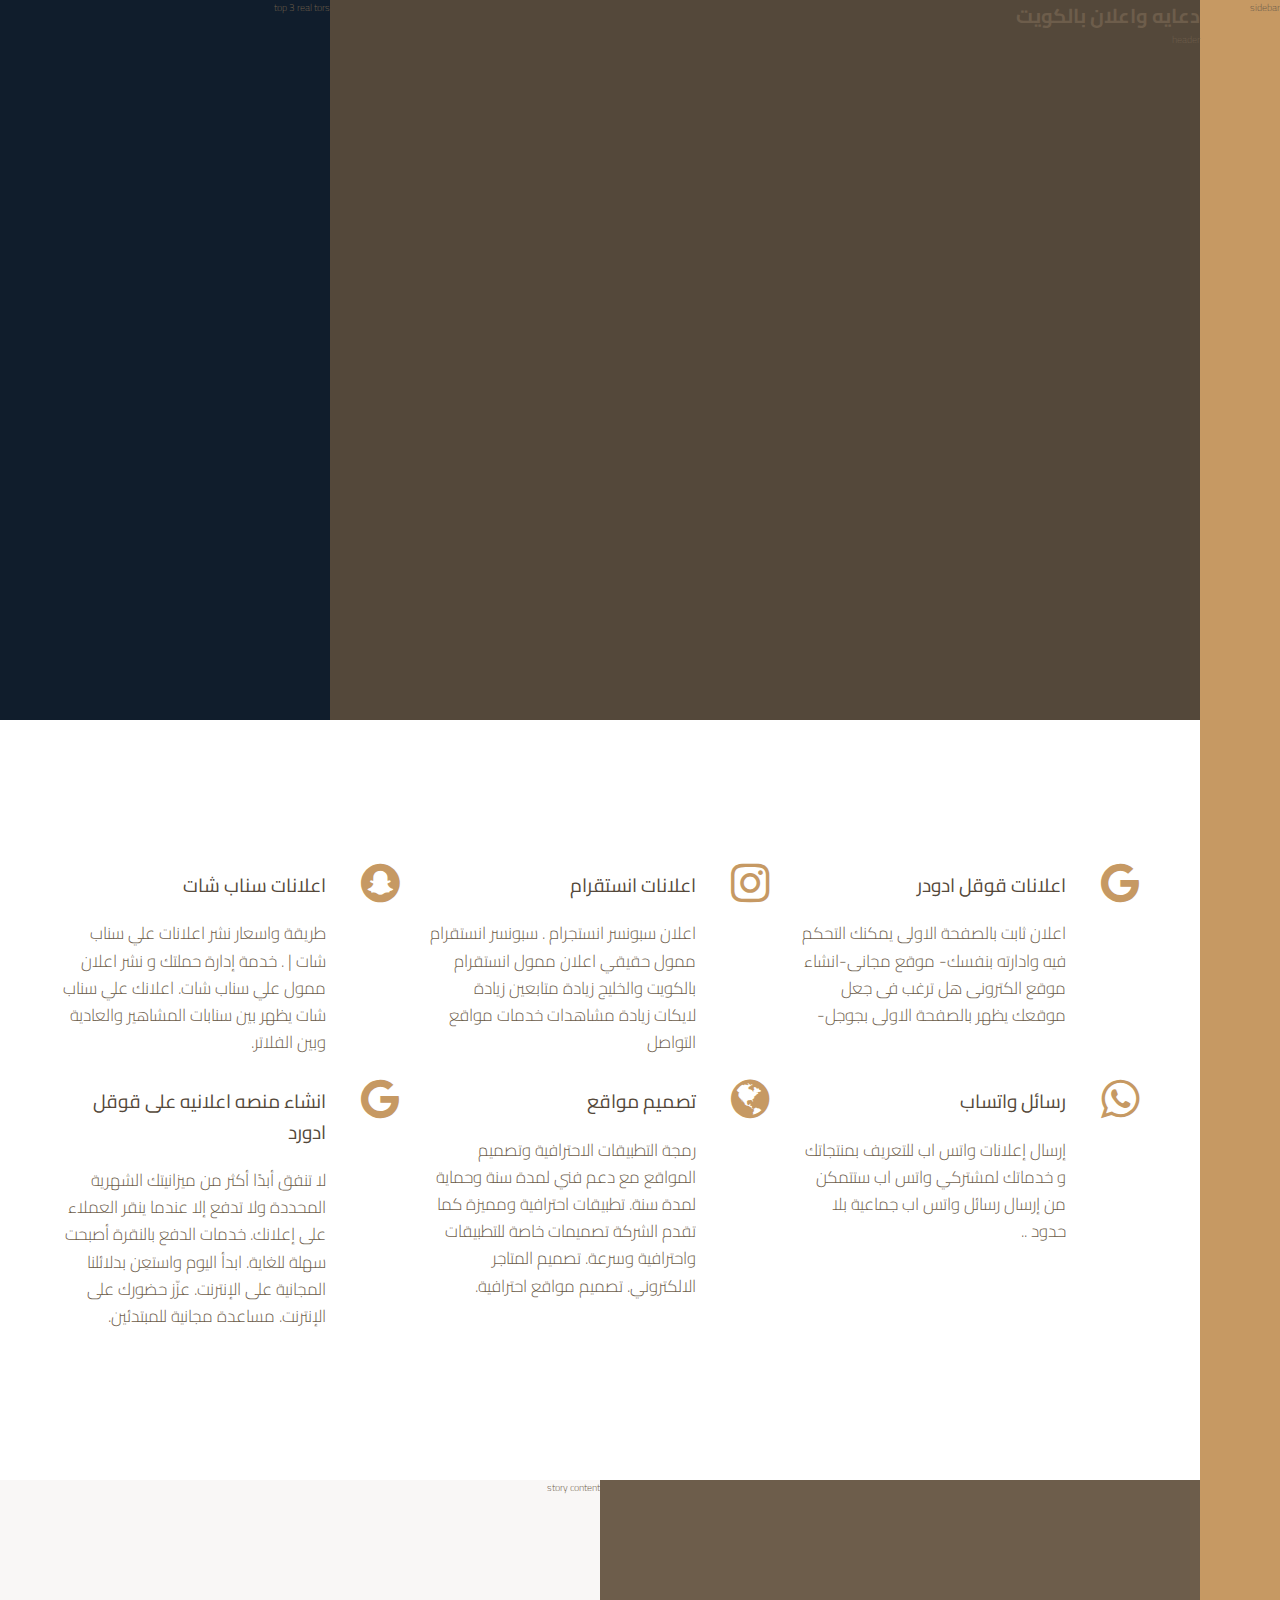
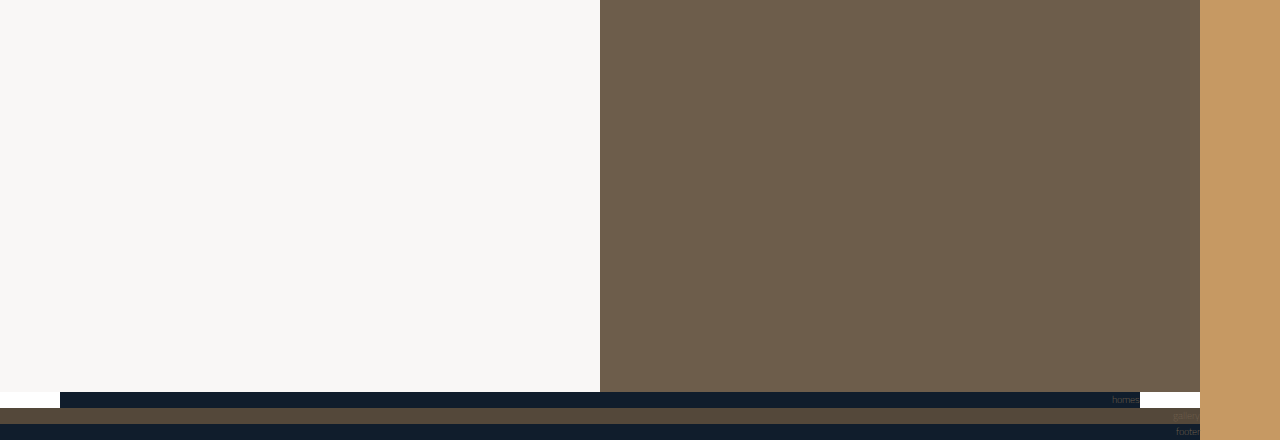
==== index.html @ da02e121 "design feature section" ====
<!DOCTYPE html>
<html lang="ar">
<head>
    <meta charset="UTF-8">
    <meta name="viewport" content="width=device-width, initial-scale=1.0">
    <title>nexter</title>
    <link href="https://fonts.googleapis.com/css2?family=Cairo:wght@300;400;600&display=swap" rel="stylesheet">
    <link rel="stylesheet" href="https://stackpath.bootstrapcdn.com/font-awesome/4.7.0/css/font-awesome.min.css">
    <link rel="stylesheet" href="css/style.css">
</head>
<body>
    <div class="container">
    
        <div class="sidebar">
            sidebar
        </div>
        <header class="header">
            <h1>دعايه واعلان بالكويت</h1>
            header
        </header>
        <div class="realtors">
            top 3 real tors
        </div>
        <section class="features">
            <div class="feature">
                <i class="fa fa-google feature__icon"></i>
                <h4 class="heading-4 heading-4__dark">اعلانات قوقل ادودر</h4>
                <p class="feature__text">اعلان ثابت بالصفحة الاولى يمكنك التحكم فيه وادارته بنفسك- موقع مجانى-انشاء موقع الكترونى هل ترغب فى جعل موقعك يظهر بالصفحة الاولى بجوجل-</p>
            </div>
            <div class="feature">
                <i class="fa fa-instagram feature__icon"></i>
                <h4 class="heading-4 heading-4__dark">اعلانات  انستقرام</h4>
                <p class="feature__text">اعلان سبونسر انستجرام . سبونسر انستقرام ممول حقيقي اعلان ممول انستقرام بالكويت والخليج زيادة متابعين زيادة لايكات زيادة مشاهدات خدمات مواقع التواصل</p>
            </div>
            <div class="feature">
                <i class="fa fa-snapchat feature__icon"></i>
                <h4 class="heading-4 heading-4__dark">اعلانات سناب شات</h4>
                <p class="feature__text">طريقة واسعار نشر اعلانات علي سناب شات |  .
                    خدمة إدارة حملتك و نشر اعلان ممول علي سناب شات. اعلانك علي سناب شات يظهر بين سنابات المشاهير والعادية وبين الفلاتر.</p>
            </div>
            <div class="feature">
                <i class="fa fa-whatsapp feature__icon"></i>
                <h4 class="heading-4 heading-4__dark">رسائل واتساب </h4>
                <p class="feature__text">إرسال إعلانات واتس اب للتعريف بمنتجاتك و خدماتك لمشتركي واتس اب  ستتمكن من إرسال رسائل واتس اب جماعية بلا حدود ..</p>
            </div>
            <div class="feature">
                <i class="fa fa-globe feature__icon"></i>
                <h4 class="heading-4 heading-4__dark">تصميم مواقع </h4>
                <p class="feature__text">رمجة التطبيقات الاحترافية وتصميم المواقع مع دعم فني لمدة سنة وحماية لمدة سنة. تطبيقات احترافية ومميزة كما تقدم الشركة تصميمات خاصة للتطبيقات واحترافية وسرعة. تصميم المتاجر الالكتروني. تصميم مواقع احترافية.</p>
            </div>
            <div class="feature">                
                <i class="fa fa-google feature__icon"></i>
                <h4 class="heading-4 heading-4__dark"> انشاء منصه اعلانيه على قوقل ادورد</h4>
                <p class="feature__text">لا تنفق أبدًا أكثر من ميزانيتك الشهرية المحددة ولا تدفع إلا عندما ينقر العملاء على إعلانك. خدمات الدفع بالنقرة أصبحت سهلة للغاية. ابدأ اليوم واستعِن بدلائلنا المجانية على الإنترنت. عزّز حضورك على الإنترنت. مساعدة مجانية للمبتدئين.
                </p>
            </div>       
        </section>
        <div class="story__pictures">
            pictures
        </div>
        <div class="story__content">
            story content
        </div>
        <section class="homes">
            homes
        </section>
        <section class="gallery">
            gallery
        </section>
        <footer class="footer">
            footer
        </footer>
    </div>
    
</body>
</html>
---- css/style.css ----
*,
*::after,
*::before {
  padding: 0;
  margin: 0;
  box-sizing: inherit;
}

html {
  box-sizing: border-box;
  font-size: 62.5%;
  direction: rtl;
}

body {
  color: #6d5d4b;
  font-family: 'Cairo', sans-serif;
  font-weight: 300;
  line-height: 1.6;
}

.container {
  display: grid;
  grid-template-rows: 80vh min-content 40vw repeat(3, auto);
  grid-template-columns: [sidebar-start] 8rem [sidebar-end full-start] minmax(6rem, 1fr) [center-start] repeat(8, [col-start] minmax(min-content, 14rem) [col-end]) [center-end] minmax(6rem, 1fr) [full-end];
}

.features {
  grid-column: center-start/center-end;
  margin: 15rem 0;
  display: grid;
  grid-template-columns: repeat(auto-fit, minmax(28rem, 1fr));
  grid-gap: 3rem;
  align-items: start;
}

.feature {
  display: grid;
  grid-template-columns: min-content 1fr;
  grid-row-gap: 2rem;
  grid-column-gap: 3.5rem;
}

.feature__icon {
  color: #c69963;
  font-size: 4.5rem;
  grid-row: 1/ span 2;
  transform: translateY(-1rem);
}

.feature__text {
  font-size: 1.7rem;
}

.footer {
  background-color: #101d2c;
  grid-column: full-start/full-end;
}

.gallery {
  background-color: #54483a;
  grid-column: full-start/full-end;
}

.header {
  background-color: #54483a;
  grid-column: full-start/ col-end 6;
}

.homes {
  background-color: #101d2c;
  grid-column: center-start/center-end;
}

.realtors {
  background-color: #101d2c;
  grid-column: col-start 7 / full-end;
}

.sidebar {
  background-color: #c69963;
  grid-column: sidebar-start/ sidebar-end;
  grid-row: 1/-1;
}

.story__pictures {
  background-color: #6d5d4b;
  grid-column: full-start/ col-end 4;
}

.story__content {
  background-color: #f9f7f6;
  grid-column: col-start 5 / full-end;
}

.heading-1, .heading-2, .heading-3, .heading-4 {
  font-weight: 400;
}

.heading-4 {
  font-size: 1.9rem;
}

.heading-4__light {
  color: #f9f7f6;
}

.heading-4__dark {
  color: #54483a;
}
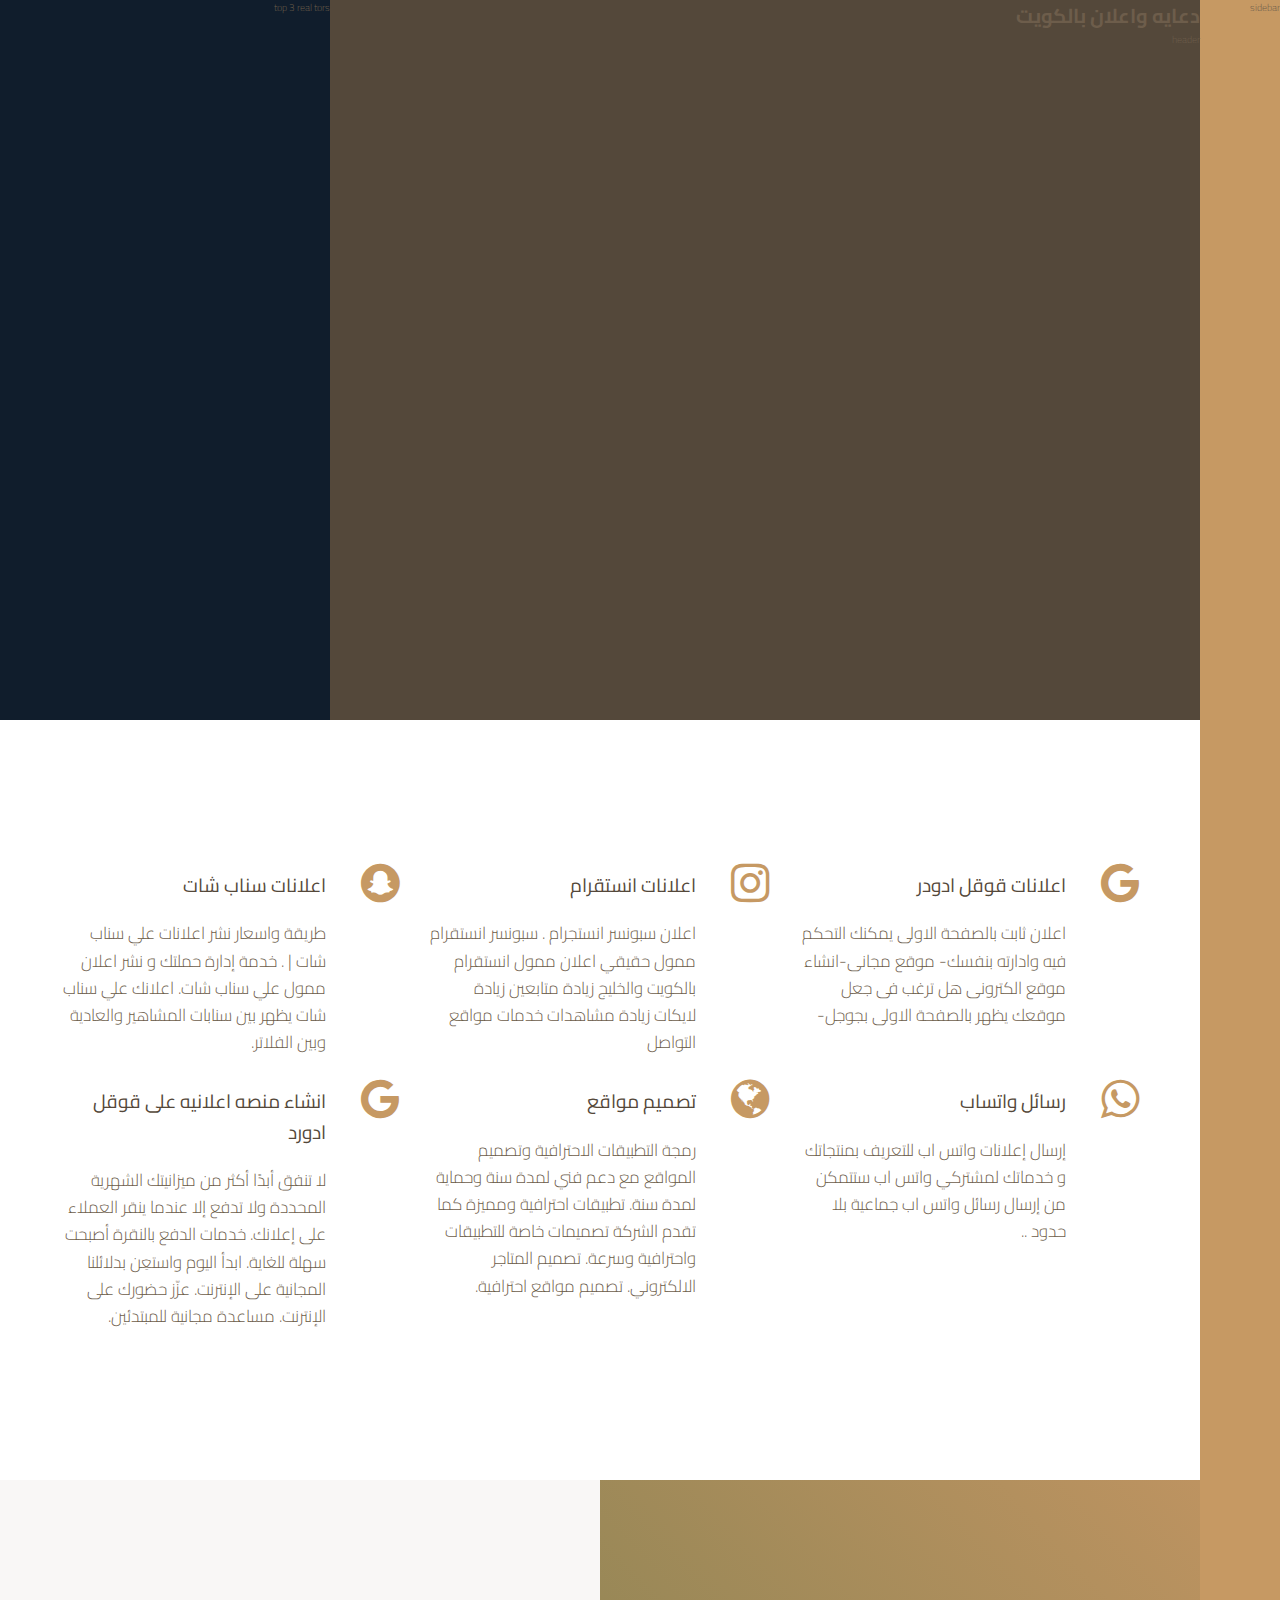
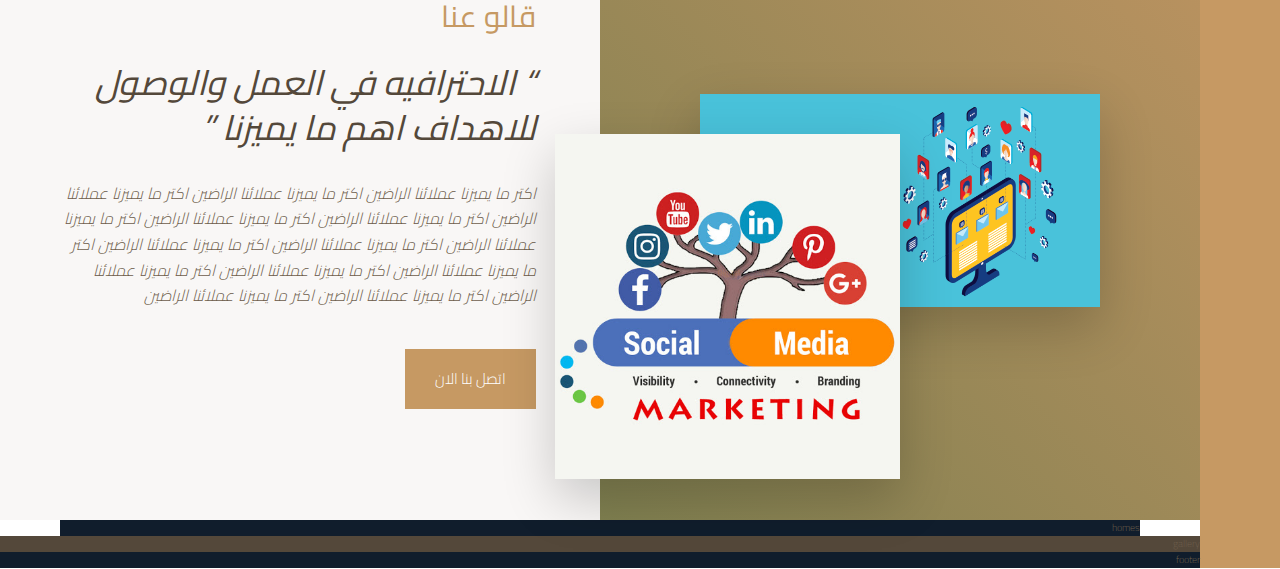
==== commit 93d0eab5: "story section design" ====
--- a/index.html
+++ b/index.html
@@ -56,10 +56,20 @@
             </div>       
         </section>
         <div class="story__pictures">
-            pictures
+            <img src="img/story_1.png" alt="story__img-1" class="story__img-1">
+            <img src="img/story_2.jpg" alt="story__img-2" class="story__img-2">
         </div>
         <div class="story__content">
-            story content
+            <h3 class="heading-3 mb-sm ">قالو عنا</h3>
+            <h2 class="heading-2 heading-2__dark mb-md"> 
+                &ldquo;
+                الاحترافيه في العمل والوصول للاهداف اهم ما يميزنا
+                &rdquo;
+            </h2>
+            <p class="story__text mb-lg">
+                اكتر ما يميزنا عملائنا الراضين  اكتر ما يميزنا عملائنا الراضين  اكتر ما يميزنا عملائنا الراضين  اكتر ما يميزنا عملائنا الراضين  اكتر ما يميزنا عملائنا الراضين اكتر ما يميزنا عملائنا الراضين اكتر ما يميزنا عملائنا الراضين اكتر ما يميزنا عملائنا الراضين اكتر ما يميزنا عملائنا الراضين اكتر ما يميزنا عملائنا الراضين اكتر ما يميزنا عملائنا الراضين اكتر ما يميزنا عملائنا الراضين اكتر ما يميزنا عملائنا الراضين 
+            </p>
+            <a href="#" class="btn">اتصل بنا الان </a>
         </div>
         <section class="homes">
             homes
--- a/css/style.css
+++ b/css/style.css
@@ -21,8 +21,12 @@
 
 .container {
   display: grid;
-  grid-template-rows: 80vh min-content 40vw repeat(3, auto);
+  grid-template-rows: 80vh min-content 50vw repeat(3, auto);
   grid-template-columns: [sidebar-start] 8rem [sidebar-end full-start] minmax(6rem, 1fr) [center-start] repeat(8, [col-start] minmax(min-content, 14rem) [col-end]) [center-end] minmax(6rem, 1fr) [full-end];
+}
+
+a {
+  text-decoration: none;
 }
 
 .features {
@@ -86,15 +90,66 @@
 .story__pictures {
   background-color: #6d5d4b;
   grid-column: full-start/ col-end 4;
+  display: grid;
+  grid-template-columns: repeat(6, 1fr);
+  grid-template-rows: repeat(6, 1fr);
+  align-items: center;
+  background-image: linear-gradient(to left bottom, rgba(198, 153, 99, 0.9), rgba(130, 132, 81, 0.9));
+  background-size: cover;
+  background-repeat: no-repeat;
+}
+
+.story__img-1 {
+  width: 100%;
+  height: 50%;
+  grid-row: 2/6;
+  grid-column: 2/6;
+  box-shadow: 0 2rem 5rem rgba(0, 0, 0, 0.2);
+}
+
+.story__img-2 {
+  width: 115%;
+  grid-row: 4/6;
+  grid-column: 4/7;
+  z-index: 11;
+  box-shadow: 0 2rem 5rem rgba(0, 0, 0, 0.2);
 }
 
 .story__content {
   background-color: #f9f7f6;
   grid-column: col-start 5 / full-end;
+  padding: 10rem 5vw;
+  display: grid;
+  align-content: center;
+  justify-items: start;
+}
+
+.story__text {
+  font-size: 1.6rem;
+  font-style: italic;
 }
 
 .heading-1, .heading-2, .heading-3, .heading-4 {
   font-weight: 400;
+}
+
+.heading-2 {
+  font-size: 3.5rem;
+  font-style: italic;
+  line-height: 1.3;
+}
+
+.heading-2__light {
+  color: #f9f7f6;
+}
+
+.heading-2__dark {
+  color: #54483a;
+}
+
+.heading-3 {
+  font-size: 3rem;
+  color: #c69963;
 }
 
 .heading-4 {
@@ -108,3 +163,32 @@
 .heading-4__dark {
   color: #54483a;
 }
+
+.btn {
+  display: inline-block;
+  color: white;
+  background-color: #c69963;
+  padding: 1.8rem 3rem;
+  font-size: 1.5rem;
+  transition: background .4s;
+}
+
+.btn:hover {
+  background-color: #828451;
+}
+
+.mb-sm {
+  margin-bottom: 2rem;
+}
+
+.mb-md {
+  margin-bottom: 3rem;
+}
+
+.mb-lg {
+  margin-bottom: 4rem;
+}
+
+.mb-xl {
+  margin-bottom: 8rem;
+}
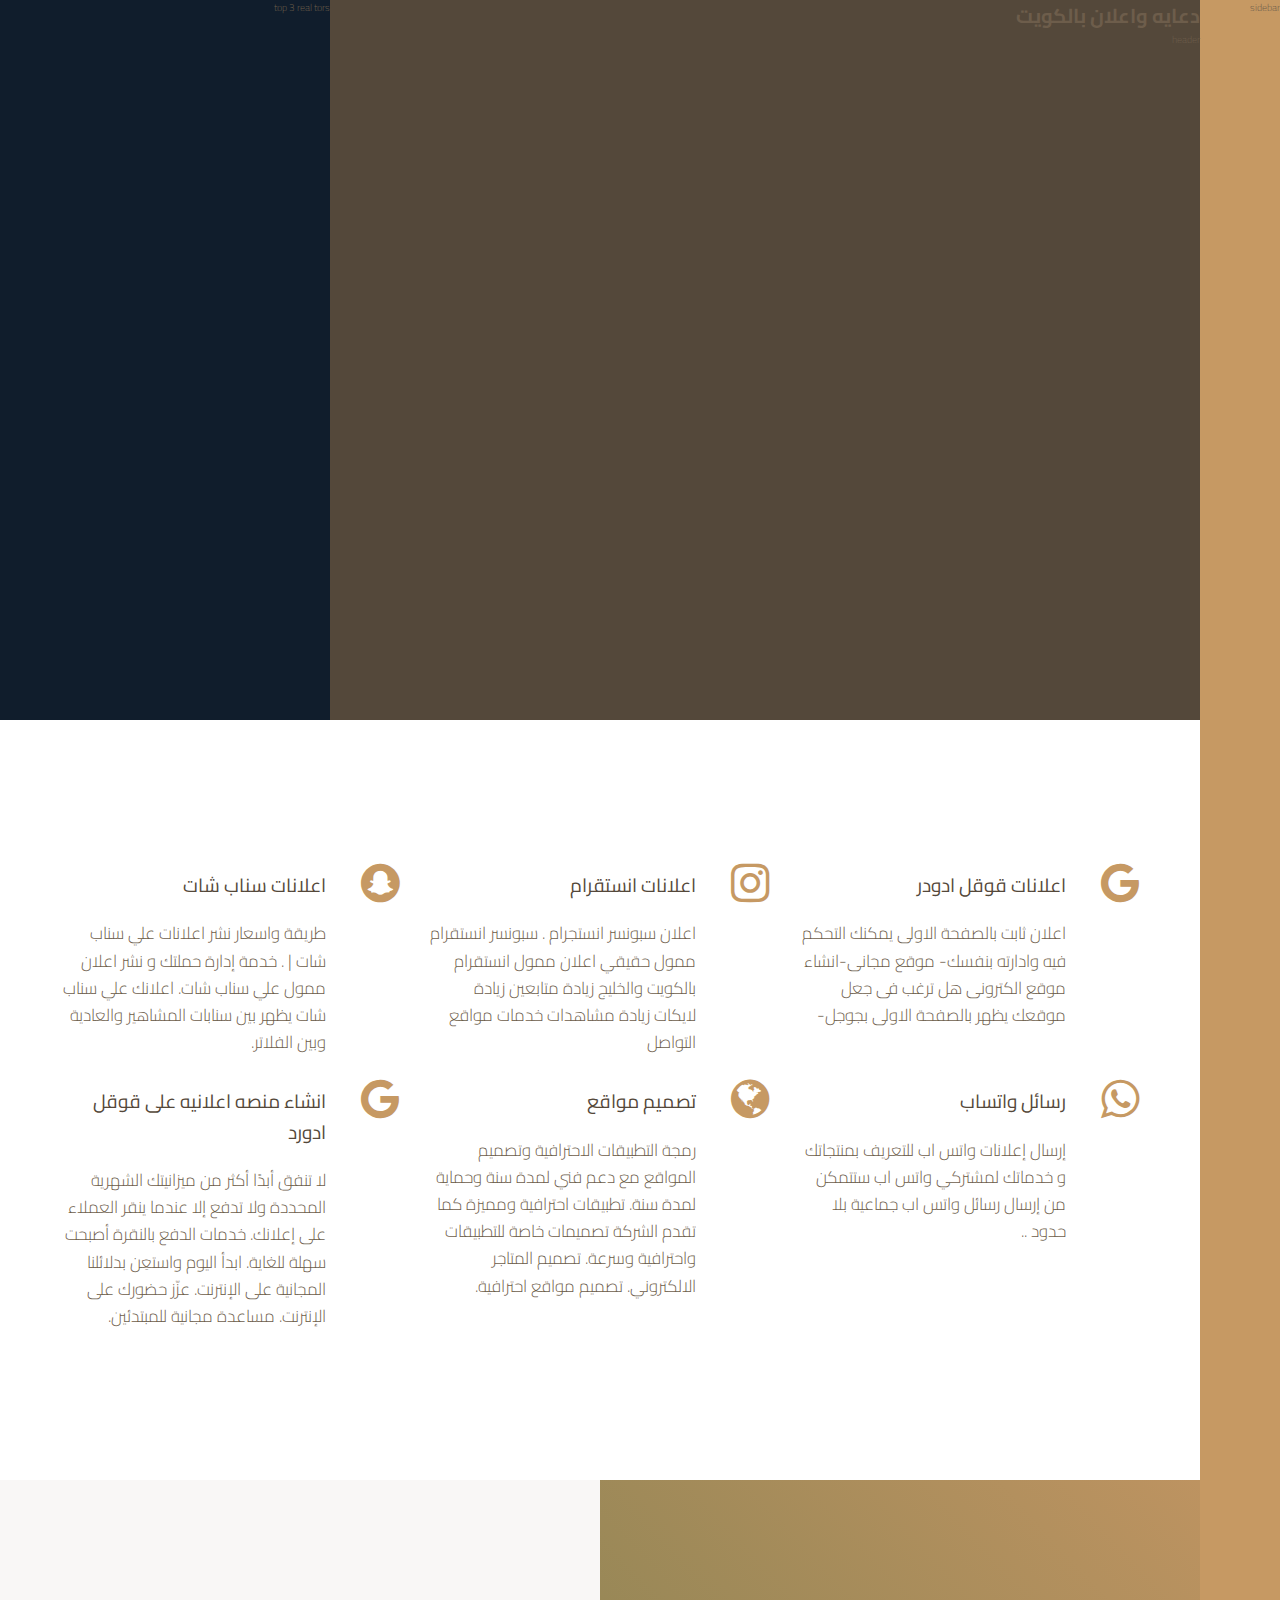
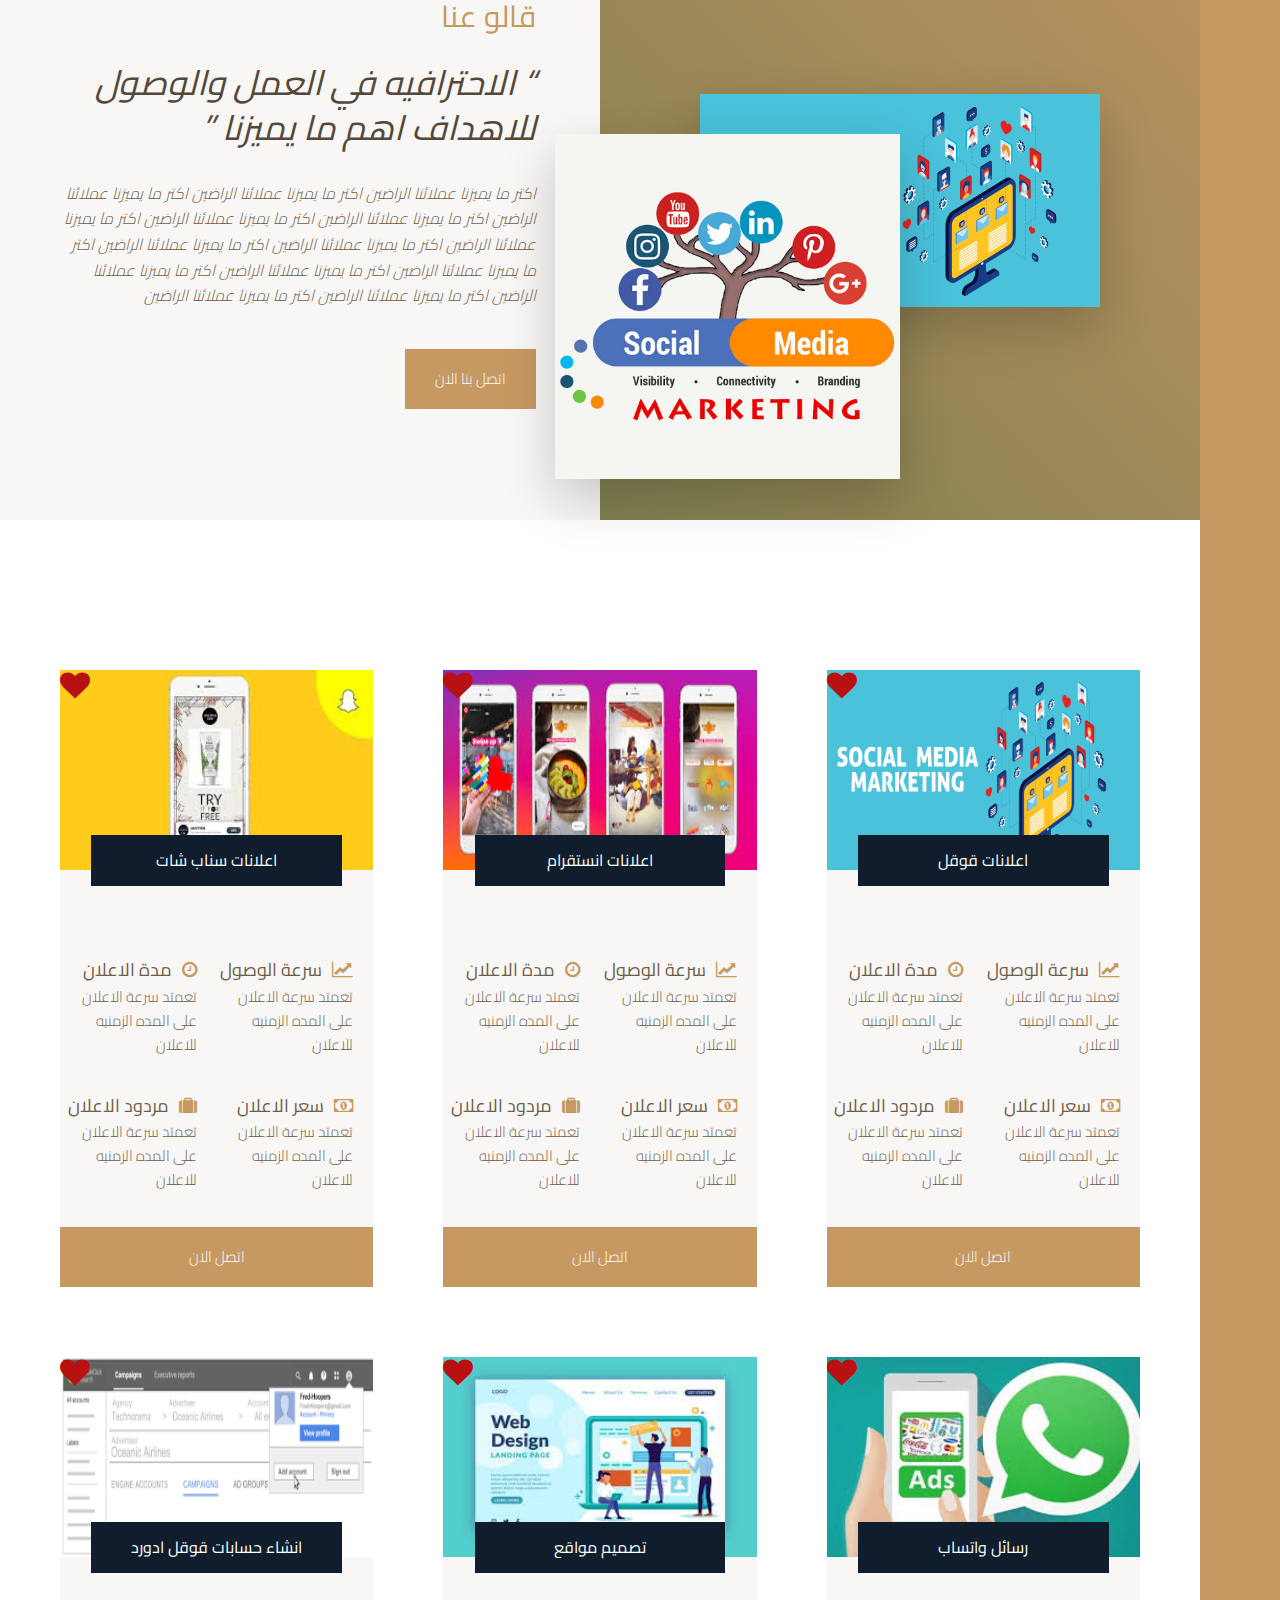
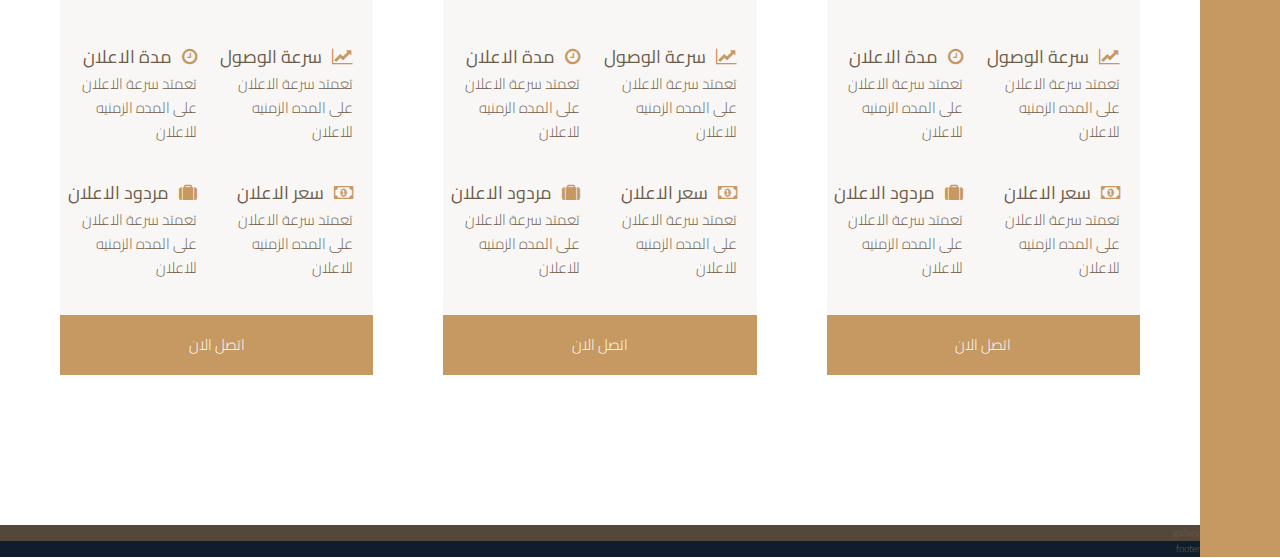
==== commit e52fe074: "design service section" ====
--- a/index.html
+++ b/index.html
@@ -71,8 +71,163 @@
             </p>
             <a href="#" class="btn">اتصل بنا الان </a>
         </div>
-        <section class="homes">
-            homes
+        <section class="services">
+            <div class="service">
+                <img src="img/story_1.png" class="service__img" alt="google ads">
+                <i class="fa fa-heart service__like"></i>
+                <h5 class="service__name">اعلانات قوقل</h5>
+                <div class="service__speed">
+                    <i class="fa fa-line-chart"></i> 
+                    <h5>سرعة الوصول</h5>
+                    <p>تعمتد سرعة الاعلان على المده الزمنيه للاعلان</p>
+                </div>
+                <div class="service__time">
+                    <i class="fa fa-clock-o"></i> 
+                    <h5> مدة الاعلان</h5>
+                    <p>تعمتد سرعة الاعلان على المده الزمنيه للاعلان</p>
+                </div>
+                <div class="service__price">
+                    <i class="fa fa-money"></i> 
+                    <h5> سعر الاعلان</h5>
+                    <p>تعمتد سرعة الاعلان على المده الزمنيه للاعلان</p>
+                </div>
+                <div class="service__result">
+                    <i class="fa fa-suitcase"></i> 
+                    <h5> مردود الاعلان</h5>
+                    <p>تعمتد سرعة الاعلان على المده الزمنيه للاعلان</p>
+                </div>
+               <a href="tel:" class="btn service__btn"> اتصل الان</a>
+            </div>
+            <div class="service">
+                <img src="img/service_instagram.jpg" class="service__img" alt="instagram ads">
+                <i class="fa fa-heart service__like"></i>
+                <h5 class="service__name">اعلانات انستقرام</h5>
+                <div class="service__speed">
+                    <i class="fa fa-line-chart"></i> 
+                    <h5>سرعة الوصول</h5>
+                    <p>تعمتد سرعة الاعلان على المده الزمنيه للاعلان</p>
+                </div>
+                <div class="service__time">
+                    <i class="fa fa-clock-o"></i> 
+                    <h5> مدة الاعلان</h5>
+                    <p>تعمتد سرعة الاعلان على المده الزمنيه للاعلان</p>
+                </div>
+                <div class="service__price">
+                    <i class="fa fa-money"></i> 
+                    <h5> سعر الاعلان</h5>
+                    <p>تعمتد سرعة الاعلان على المده الزمنيه للاعلان</p>
+                </div>
+                <div class="service__result">
+                    <i class="fa fa-suitcase"></i> 
+                    <h5> مردود الاعلان</h5>
+                    <p>تعمتد سرعة الاعلان على المده الزمنيه للاعلان</p>
+                </div>
+               <a href="tel:" class="btn service__btn"> اتصل الان</a>
+            </div>
+            <div class="service">
+                <img src="img/service_snapchat.jpg" class="service__img" alt="snapchat ads">
+                <i class="fa fa-heart service__like"></i>
+                <h5 class="service__name">اعلانات سناب شات</h5>
+                <div class="service__speed">
+                    <i class="fa fa-line-chart"></i> 
+                    <h5>سرعة الوصول</h5>
+                    <p>تعمتد سرعة الاعلان على المده الزمنيه للاعلان</p>
+                </div>
+                <div class="service__time">
+                    <i class="fa fa-clock-o"></i> 
+                    <h5> مدة الاعلان</h5>
+                    <p>تعمتد سرعة الاعلان على المده الزمنيه للاعلان</p>
+                </div>
+                <div class="service__price">
+                    <i class="fa fa-money"></i> 
+                    <h5> سعر الاعلان</h5>
+                    <p>تعمتد سرعة الاعلان على المده الزمنيه للاعلان</p>
+                </div>
+                <div class="service__result">
+                    <i class="fa fa-suitcase"></i> 
+                    <h5> مردود الاعلان</h5>
+                    <p>تعمتد سرعة الاعلان على المده الزمنيه للاعلان</p>
+                </div>
+               <a href="tel:" class="btn service__btn"> اتصل الان</a>
+            </div>
+            <div class="service">
+                <img src="img/service_whatsapp.jpg" class="service__img" alt="whatsapp ads">
+                <i class="fa fa-heart service__like"></i>
+                <h5 class="service__name">رسائل واتساب</h5>
+                <div class="service__speed">
+                    <i class="fa fa-line-chart"></i> 
+                    <h5>سرعة الوصول</h5>
+                    <p>تعمتد سرعة الاعلان على المده الزمنيه للاعلان</p>
+                </div>
+                <div class="service__time">
+                    <i class="fa fa-clock-o"></i> 
+                    <h5> مدة الاعلان</h5>
+                    <p>تعمتد سرعة الاعلان على المده الزمنيه للاعلان</p>
+                </div>
+                <div class="service__price">
+                    <i class="fa fa-money"></i> 
+                    <h5> سعر الاعلان</h5>
+                    <p>تعمتد سرعة الاعلان على المده الزمنيه للاعلان</p>
+                </div>
+                <div class="service__result">
+                    <i class="fa fa-suitcase"></i> 
+                    <h5> مردود الاعلان</h5>
+                    <p>تعمتد سرعة الاعلان على المده الزمنيه للاعلان</p>
+                </div>
+               <a href="tel:" class="btn service__btn"> اتصل الان</a>
+            </div>
+            <div class="service">
+                <img src="img/service_website.jpg" class="service__img" alt="website design">
+                <i class="fa fa-heart service__like"></i>
+                <h5 class="service__name">تصميم مواقع</h5>
+                <div class="service__speed">
+                    <i class="fa fa-line-chart"></i> 
+                    <h5>سرعة الوصول</h5>
+                    <p>تعمتد سرعة الاعلان على المده الزمنيه للاعلان</p>
+                </div>
+                <div class="service__time">
+                    <i class="fa fa-clock-o"></i> 
+                    <h5> مدة الاعلان</h5>
+                    <p>تعمتد سرعة الاعلان على المده الزمنيه للاعلان</p>
+                </div>
+                <div class="service__price">
+                    <i class="fa fa-money"></i> 
+                    <h5> سعر الاعلان</h5>
+                    <p>تعمتد سرعة الاعلان على المده الزمنيه للاعلان</p>
+                </div>
+                <div class="service__result">
+                    <i class="fa fa-suitcase"></i> 
+                    <h5> مردود الاعلان</h5>
+                    <p>تعمتد سرعة الاعلان على المده الزمنيه للاعلان</p>
+                </div>
+               <a href="tel:" class="btn service__btn"> اتصل الان</a>
+            </div>
+            <div class="service">
+                <img src="img/service_ads_create.png" class="service__img" alt="google account">
+                <i class="fa fa-heart service__like service__like"></i>
+                <h5 class="service__name">انشاء حسابات قوقل ادورد</h5>
+                <div class="service__speed">
+                    <i class="fa fa-line-chart"></i> 
+                    <h5>سرعة الوصول</h5>
+                    <p>تعمتد سرعة الاعلان على المده الزمنيه للاعلان</p>
+                </div>
+                <div class="service__time">
+                    <i class="fa fa-clock-o"></i> 
+                    <h5> مدة الاعلان</h5>
+                    <p>تعمتد سرعة الاعلان على المده الزمنيه للاعلان</p>
+                </div>
+                <div class="service__price">
+                    <i class="fa fa-money"></i> 
+                    <h5> سعر الاعلان</h5>
+                    <p>تعمتد سرعة الاعلان على المده الزمنيه للاعلان</p>
+                </div>
+                <div class="service__result">
+                    <i class="fa fa-suitcase"></i> 
+                    <h5> مردود الاعلان</h5>
+                    <p>تعمتد سرعة الاعلان على المده الزمنيه للاعلان</p>
+                </div>
+               <a href="tel:" class="btn service__btn"> اتصل الان</a>
+            </div>
         </section>
         <section class="gallery">
             gallery
--- a/css/style.css
+++ b/css/style.css
@@ -71,9 +71,77 @@
   grid-column: full-start/ col-end 6;
 }
 
-.homes {
+.services {
+  grid-column: center-start/center-end;
+  margin: 15rem 0;
+  display: grid;
+  grid-template-columns: repeat(auto-fit, minmax(28rem, 1fr));
+  grid-gap: 7rem;
+}
+
+.service {
+  background-color: #f9f7f6;
+  display: grid;
+  grid-template-columns: repeat(2, 1fr);
+  grid-row-gap: 3.5rem;
+}
+
+.service__img {
+  width: 100%;
+  height: 200px;
+  grid-row: 1/2;
+  grid-column: 1/-1;
+  z-index: 1;
+}
+
+.service__like {
+  font-size: 3rem;
+  color: #b81111;
+  grid-row: 1/2;
+  grid-column: 2/3;
+  justify-self: end;
+  z-index: 2;
+}
+
+.service__name {
+  grid-column: 1/-1;
+  width: 80%;
+  justify-self: center;
+  transform: translateY(-7rem);
+  font-family: 'Cairo', sans-serif;
+  font-size: 1.6rem;
+  text-align: center;
+  padding: 1.25rem;
   background-color: #101d2c;
-  grid-column: center-start/center-end;
+  color: white;
+  font-weight: 400;
+  z-index: 30;
+  margin-bottom: -3.5rem;
+}
+
+.service__speed, .service__time, .service__price, .service__result {
+  font-size: 1.5rem;
+  margin-right: 2rem;
+  display: flex;
+  flex-wrap: wrap;
+  align-items: center;
+  justify-content: flex-start;
+}
+
+.service__speed i, .service__time i, .service__price i, .service__result i {
+  color: #c69963;
+  font-size: 1.8rem;
+}
+
+.service__speed h5, .service__time h5, .service__price h5, .service__result h5 {
+  font-size: 1.8rem;
+  font-weight: 400;
+  margin-right: 1rem;
+}
+
+.service__btn {
+  grid-column: 1/-1;
+  text-align: center;
 }
 
 .realtors {
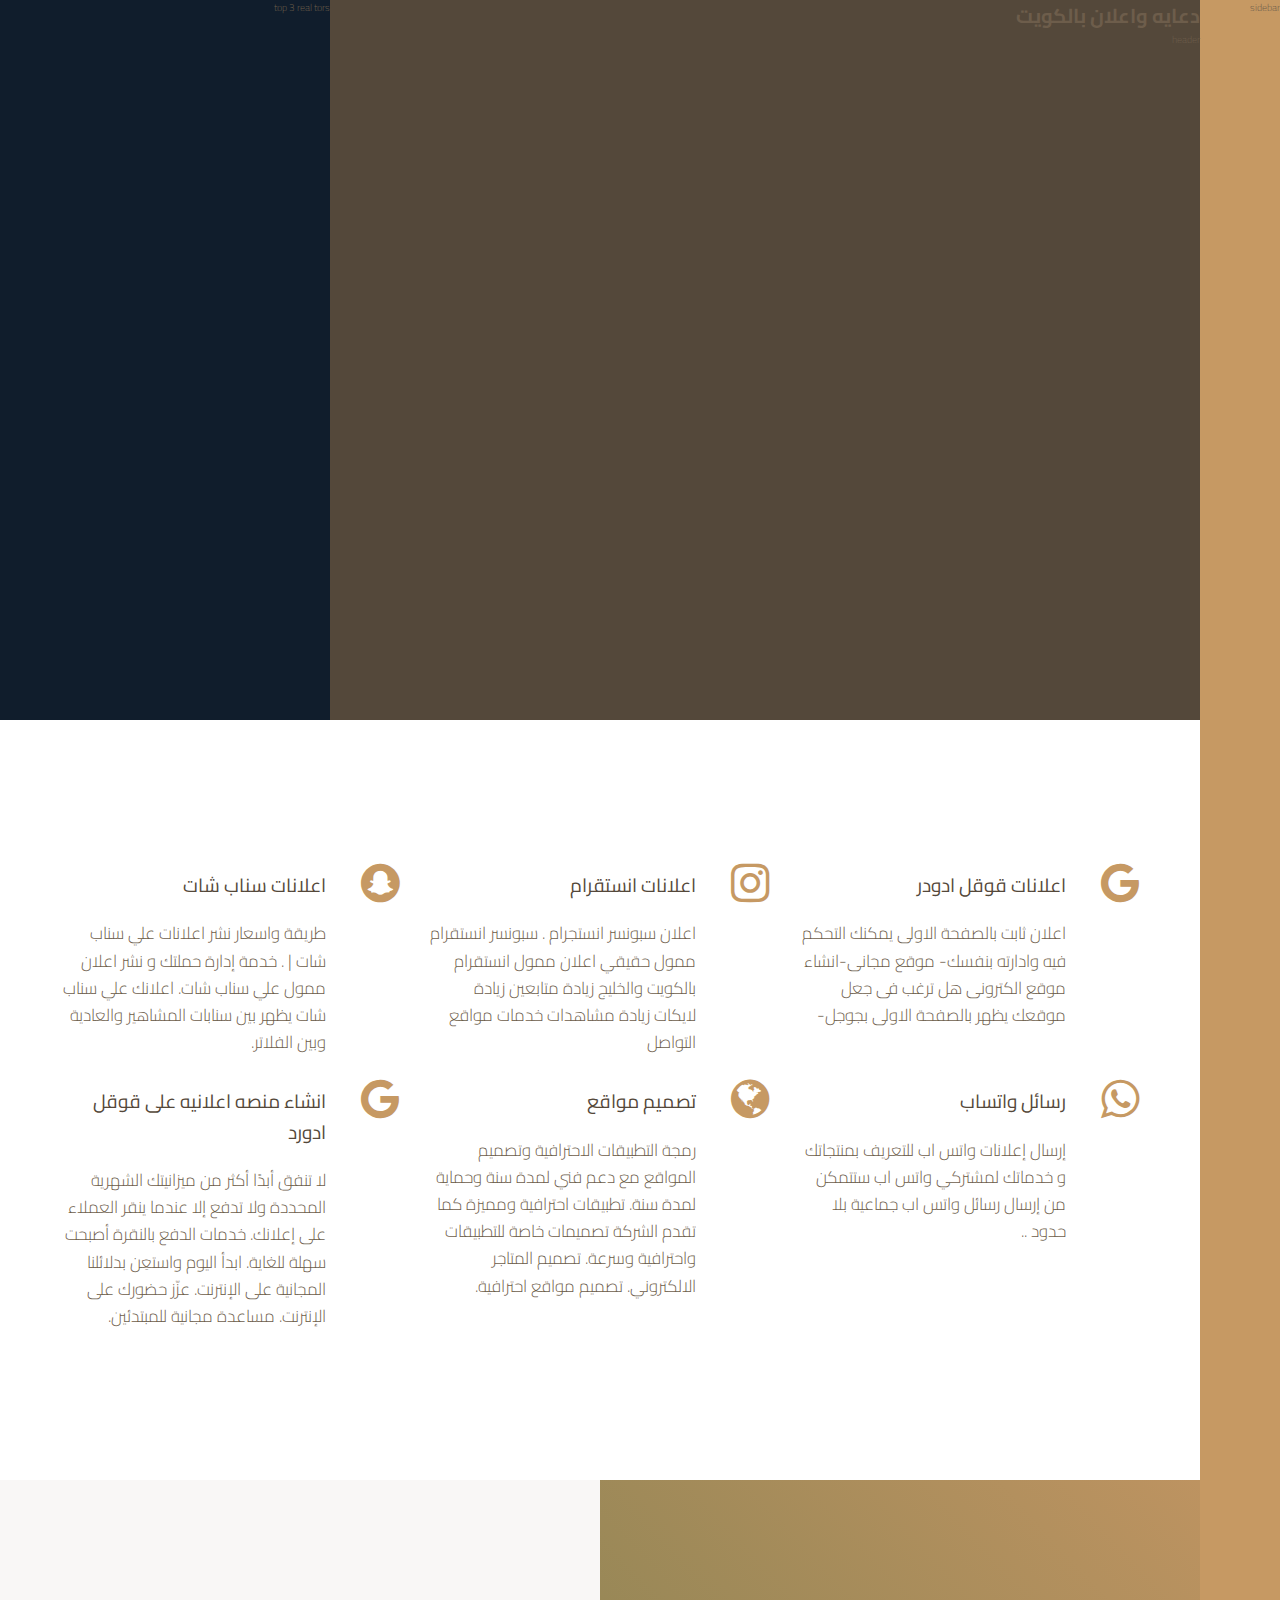
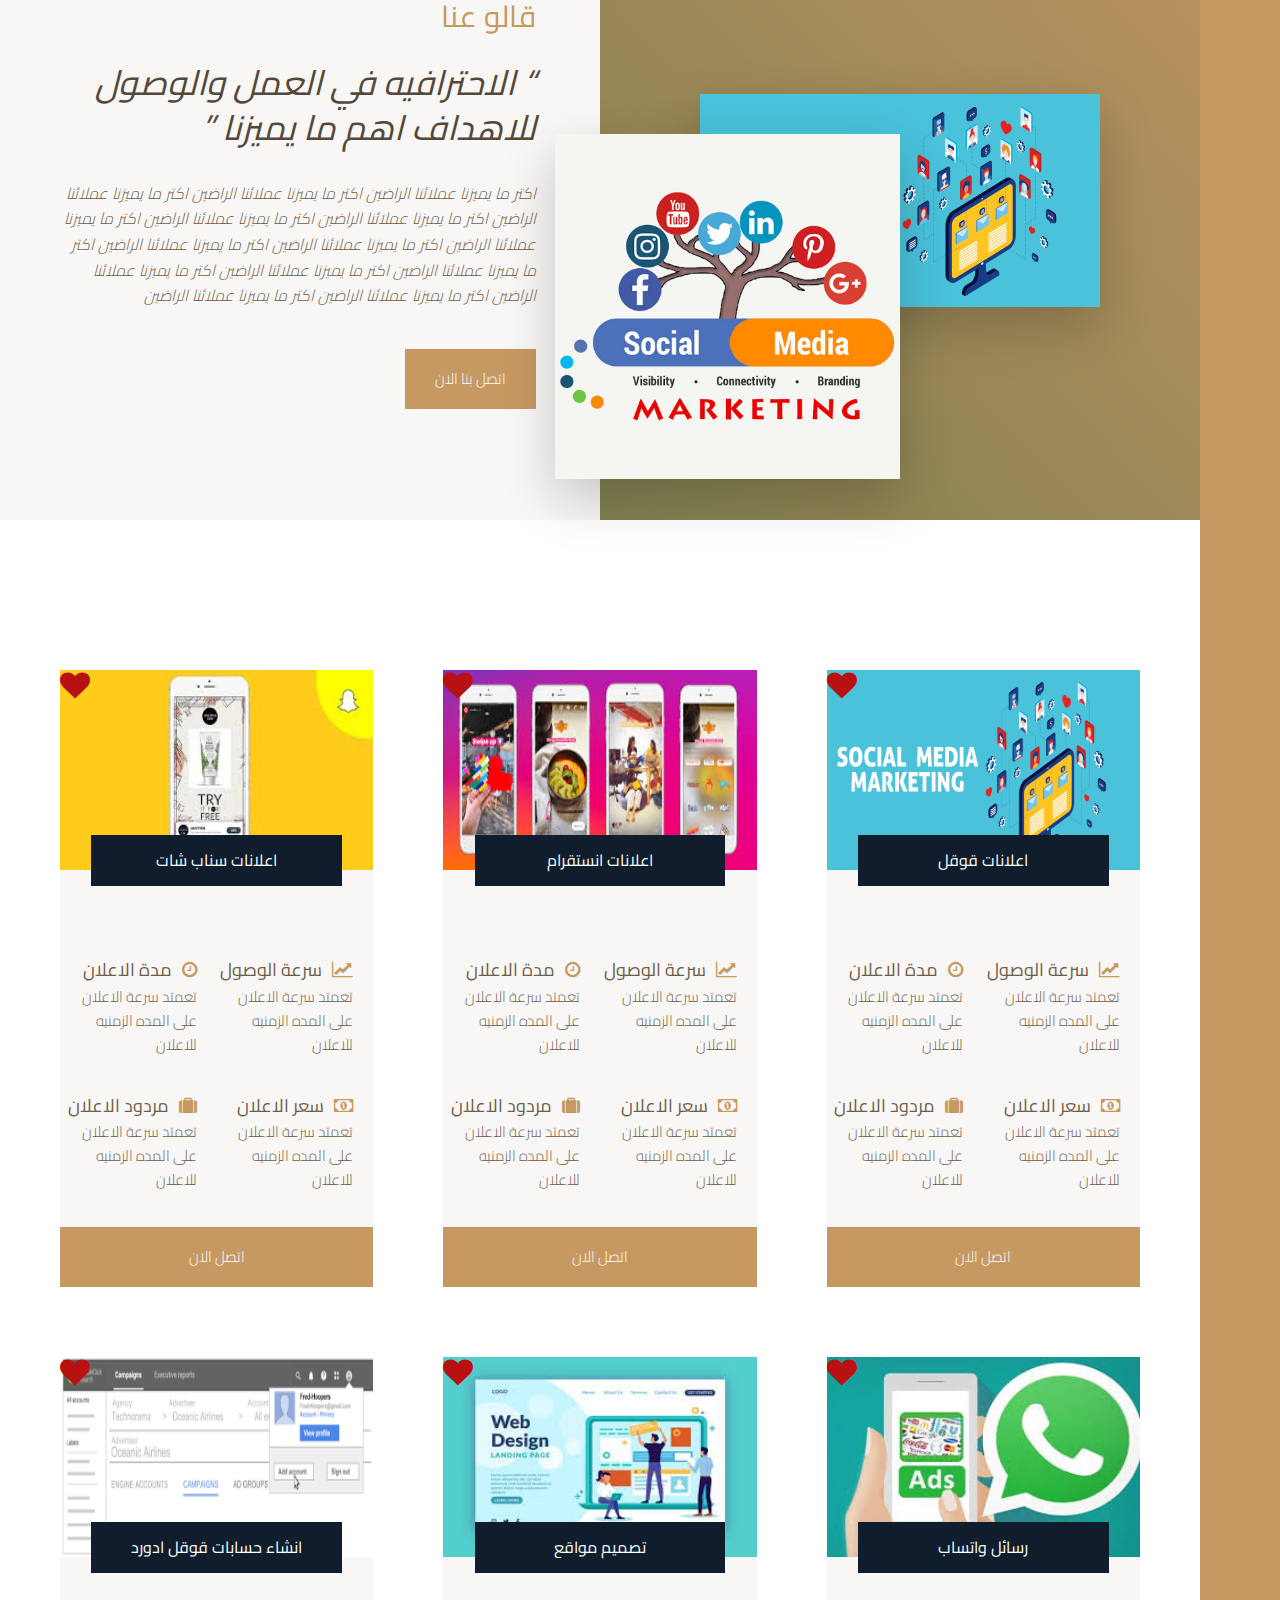
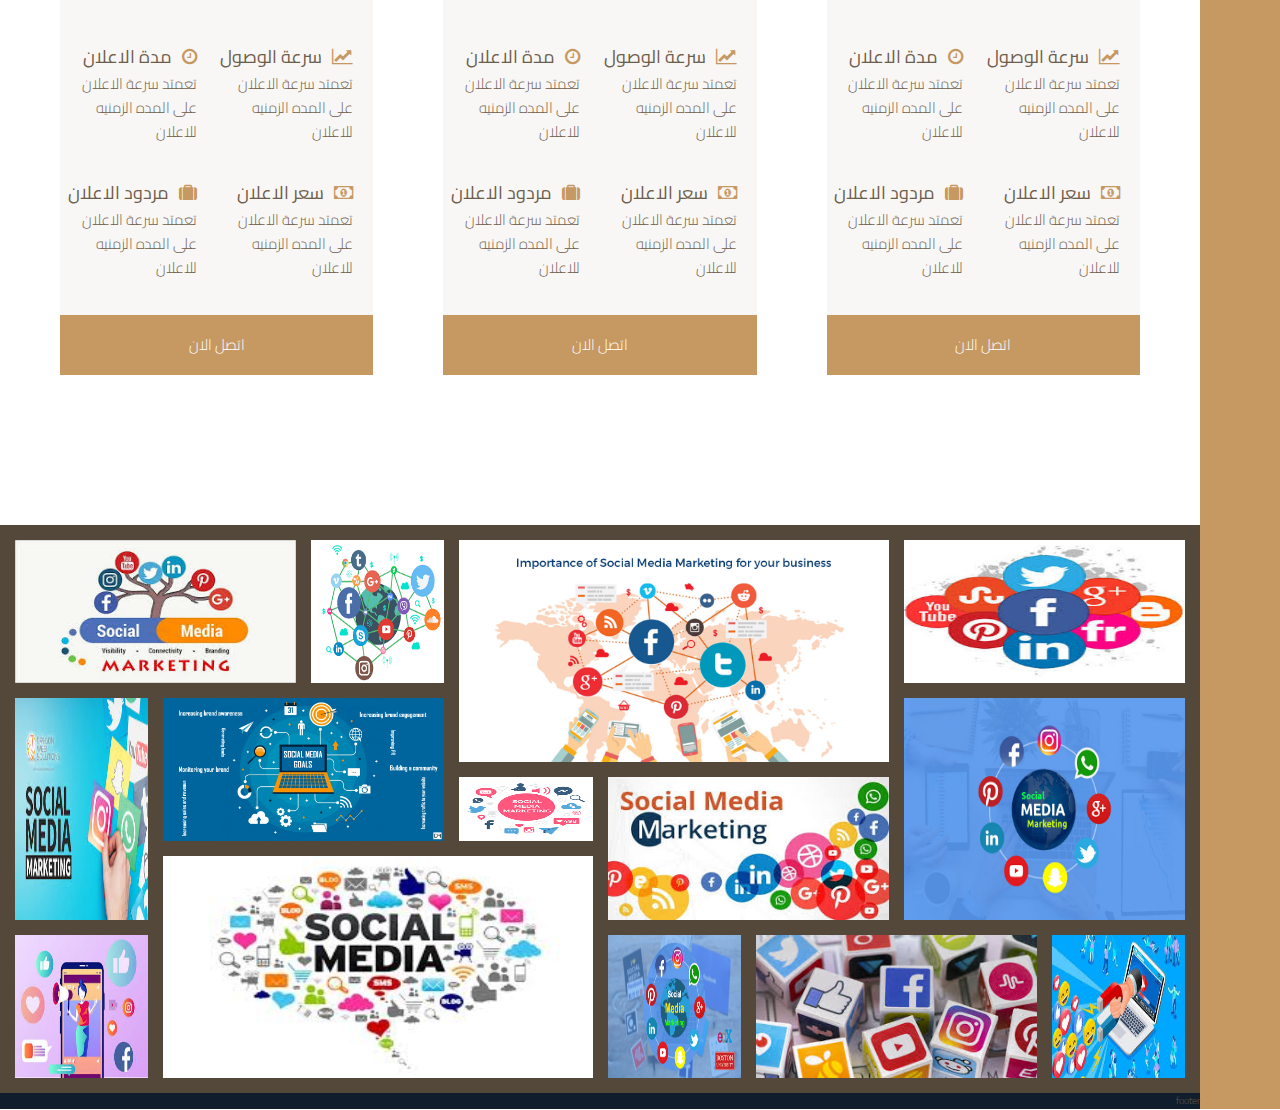
==== commit 28554932: "gallery section design" ====
--- a/index.html
+++ b/index.html
@@ -230,7 +230,21 @@
             </div>
         </section>
         <section class="gallery">
-            gallery
+             <figure class="gallery__item gallery__item--1"><img src="img/gal-1.jpg" alt="gallery image 1" class="gallery__img"></figure>
+             <figure class="gallery__item gallery__item--2"><img src="img/gal-2.jpg" alt="gallery image 2" class="gallery__img"></figure>
+             <figure class="gallery__item gallery__item--3"><img src="img/gal-3.png" alt="gallery image 3" class="gallery__img"></figure>
+             <figure class="gallery__item gallery__item--4"><img src="img/gal-4.jpg" alt="gallery image 4" class="gallery__img"></figure>
+             <figure class="gallery__item gallery__item--5"><img src="img/gal-5.jpg" alt="gallery image 5" class="gallery__img"></figure>
+             <figure class="gallery__item gallery__item--6"><img src="img/gal-6.jpg" alt="gallery image 6" class="gallery__img"></figure>
+             <figure class="gallery__item gallery__item--7"><img src="img/gal-7.png" alt="gallery image 7" class="gallery__img"></figure>
+             <figure class="gallery__item gallery__item--8"><img src="img/gal-8.png" alt="gallery image 8" class="gallery__img"></figure>
+             <figure class="gallery__item gallery__item--9"><img src="img/gal-9.jpg" alt="gallery image 9" class="gallery__img"></figure>
+             <figure class="gallery__item gallery__item--10"><img src="img/gal-10.jpg" alt="gallery image 10" class="gallery__img"></figure>
+             <figure class="gallery__item gallery__item--11"><img src="img/gal-11.jpg" alt="gallery image 11" class="gallery__img"></figure>
+             <figure class="gallery__item gallery__item--12"><img src="img/gal-12.png" alt="gallery image 12" class="gallery__img"></figure>
+             <figure class="gallery__item gallery__item--13"><img src="img/gal-13.jpg" alt="gallery image 13" class="gallery__img"></figure>
+             <figure class="gallery__item gallery__item--14"><img src="img/gal-14.jpg" alt="gallery image 14" class="gallery__img"></figure>
+
         </section>
         <footer class="footer">
             footer
--- a/css/style.css
+++ b/css/style.css
@@ -64,6 +64,87 @@
 .gallery {
   background-color: #54483a;
   grid-column: full-start/full-end;
+  display: grid;
+  grid-template-columns: repeat(8, 1fr);
+  grid-template-rows: repeat(7, 5vw);
+  grid-gap: 1.5rem;
+  padding: 1.5rem;
+}
+
+.gallery__item--1 {
+  grid-row: 1 / span 2;
+  grid-column: 1 / span 2;
+}
+
+.gallery__item--2 {
+  grid-row: 1 / span 3;
+  grid-column: 3 / span 3;
+}
+
+.gallery__item--3 {
+  grid-row: 1 / span 2;
+  grid-column: 6 / 7;
+}
+
+.gallery__item--4 {
+  grid-row: 1 / span 2;
+  grid-column: 7 / -1;
+}
+
+.gallery__item--5 {
+  grid-row: 3 / span 3;
+  grid-column: 1 / span 2;
+}
+
+.gallery__item--6 {
+  grid-row: 4 / span 2;
+  grid-column: 3 / span 2;
+}
+
+.gallery__item--7 {
+  grid-row: 4 / 5;
+  grid-column: 5 / 6;
+}
+
+.gallery__item--8 {
+  grid-row: 3 / span 2;
+  grid-column: 6 / span 2;
+}
+
+.gallery__item--9 {
+  grid-row: 3 / span 3;
+  grid-column: 8/ -1;
+}
+
+.gallery__item--10 {
+  grid-row: 6 / span 2;
+  grid-column: 1/ 2;
+}
+
+.gallery__item--11 {
+  grid-row: 6 / span 2;
+  grid-column: 2/ span 2;
+}
+
+.gallery__item--12 {
+  grid-row: 6 / span 2;
+  grid-column: 4/ 5;
+}
+
+.gallery__item--13 {
+  grid-row: 5 / span 3;
+  grid-column: 5/ span 3;
+}
+
+.gallery__item--14 {
+  grid-row: 6 / span 2;
+  grid-column: 8/ -1;
+}
+
+.gallery__img {
+  display: block;
+  width: 100%;
+  height: 100%;
 }
 
 .header {
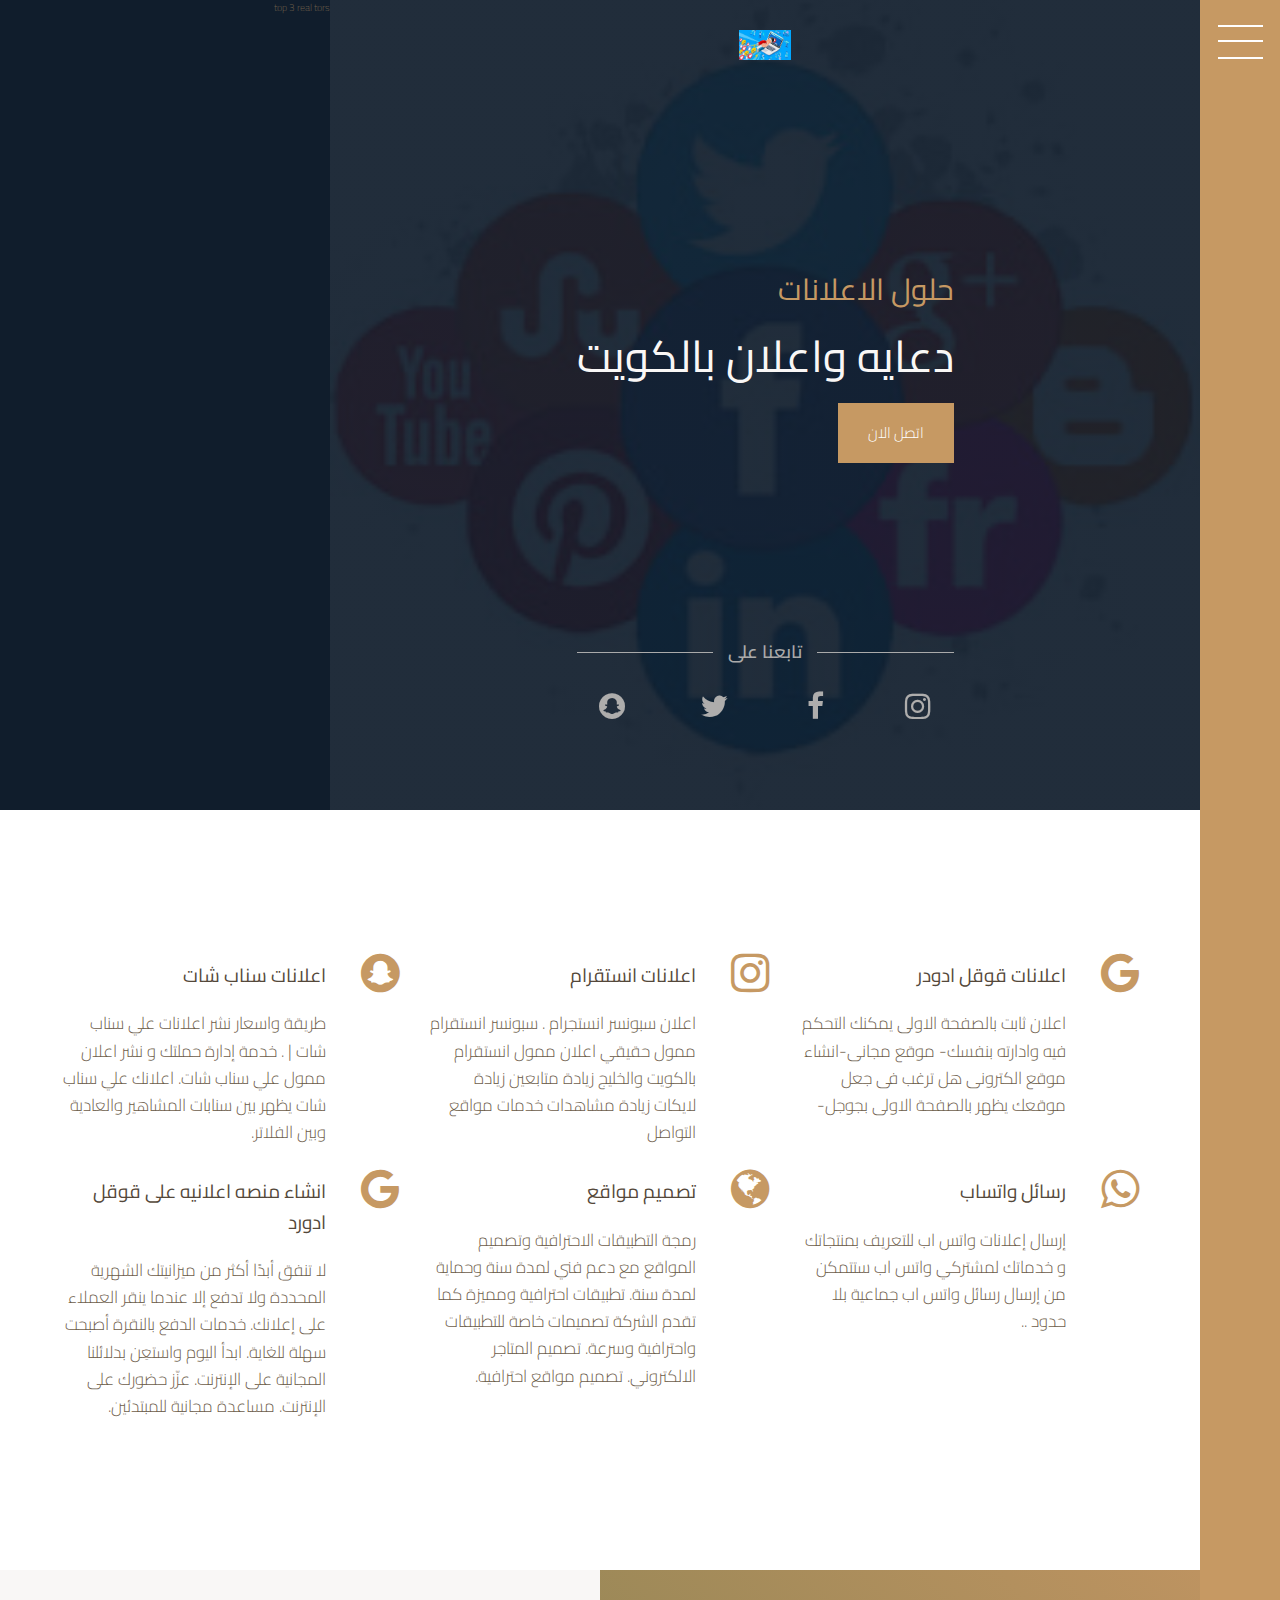
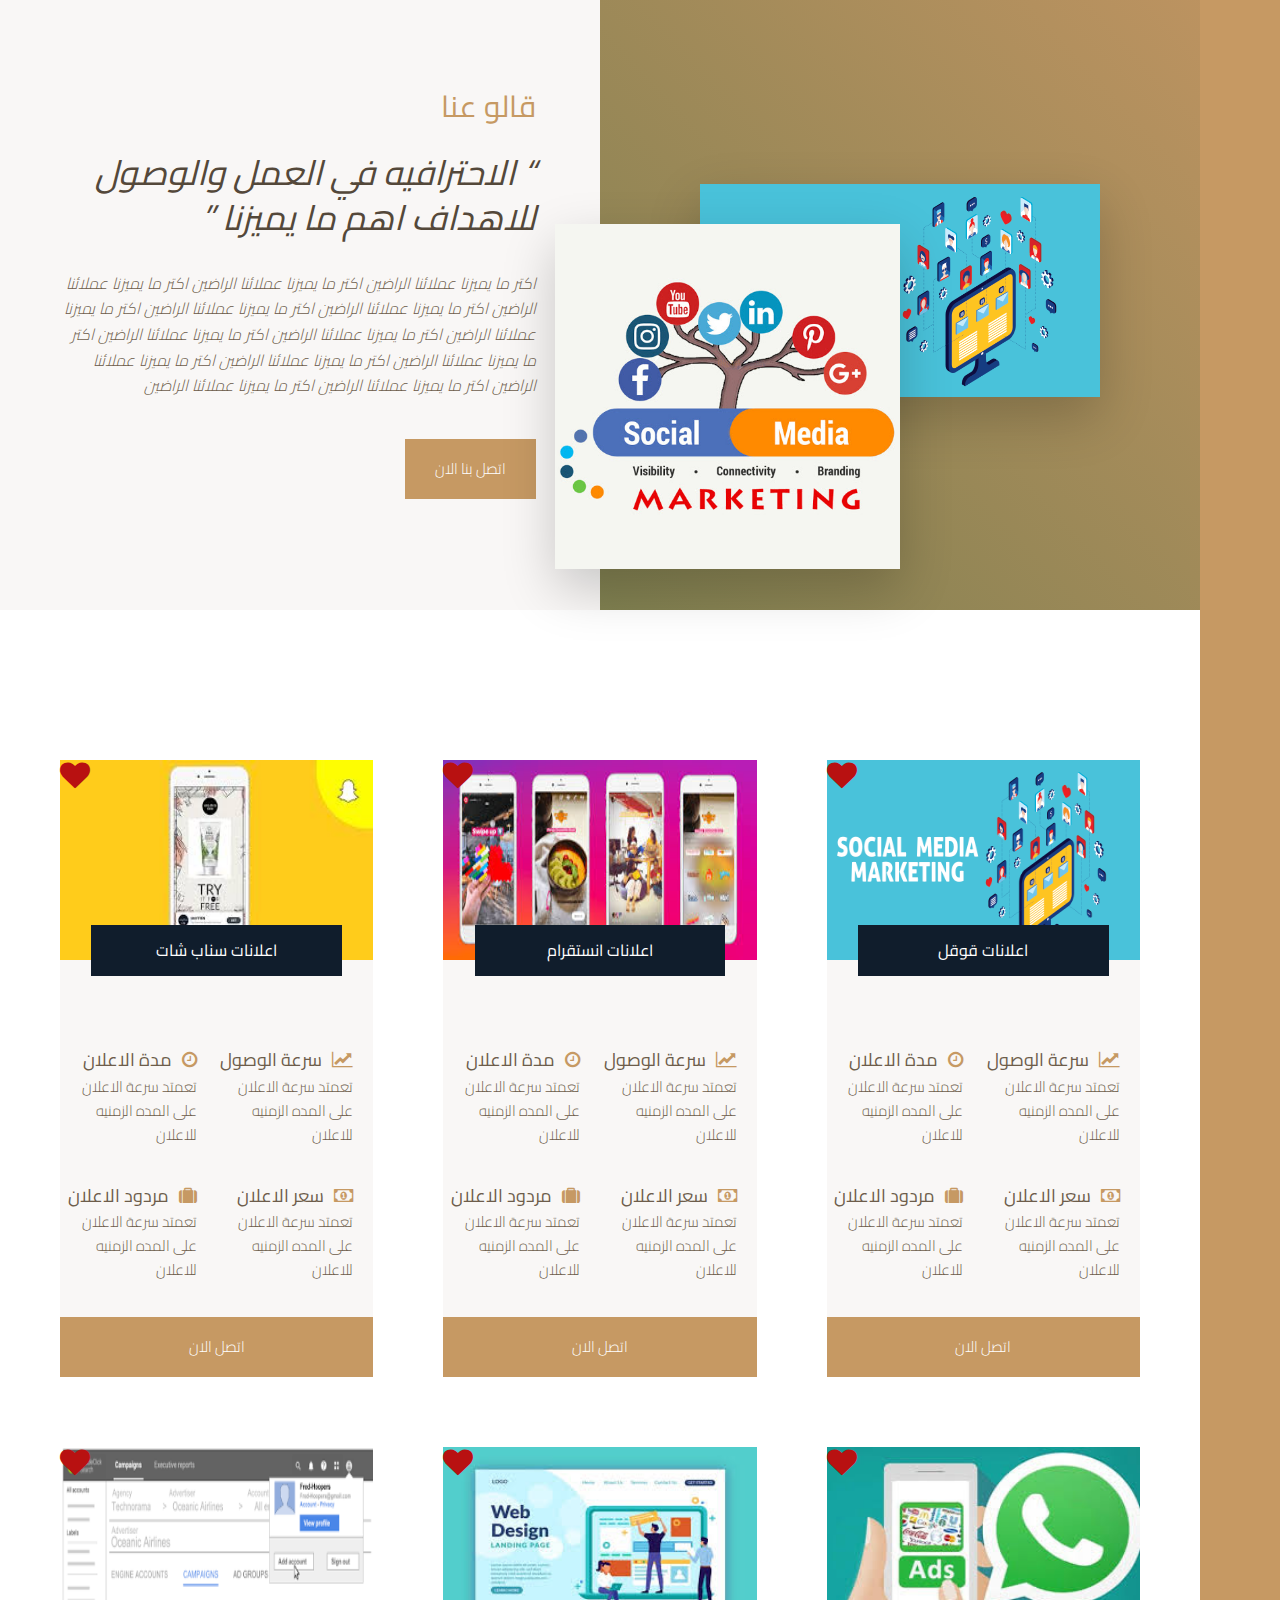
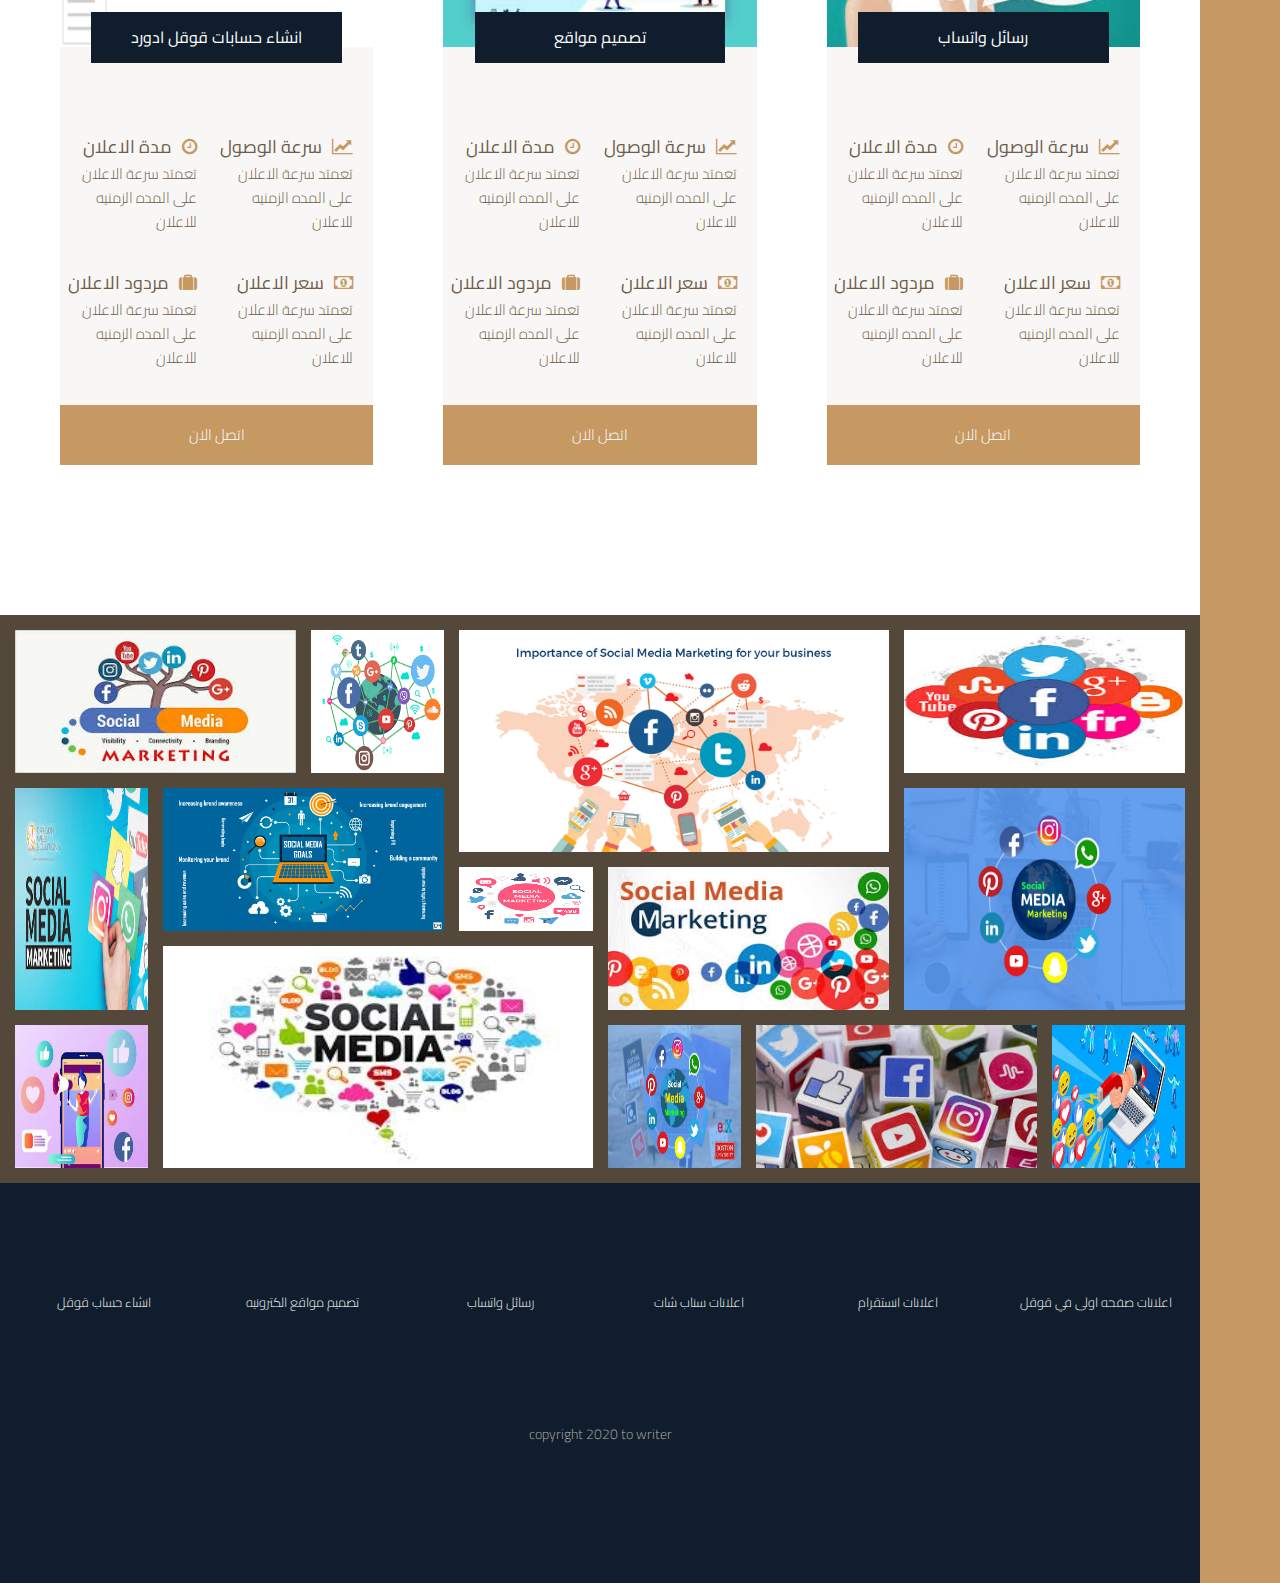
==== commit 711b324b: "footer and header design" ====
--- a/index.html
+++ b/index.html
@@ -12,11 +12,21 @@
     <div class="container">
     
         <div class="sidebar">
-            sidebar
+            <button class="nav-btn"></button>
         </div>
         <header class="header">
-            <h1>دعايه واعلان بالكويت</h1>
-            header
+          
+            <img src="img/gal-10.jpg" class="header__logo" alt="header logo">
+            <h3 class="heading-3">حلول الاعلانات </h3>
+              <h1 class="heading-1">دعايه واعلان بالكويت</h1>
+              <a href="tel:" class="btn header__btn">اتصل الان </a>
+              <div class="header__seenon-text">تابعنا على </div>
+              <div class="header__seenon-logos">
+                 <a href=""><i class="fa fa-instagram"></i></a>
+                 <a href=""><i class="fa fa-facebook"></i></a>
+                 <a href=""><i class="fa fa-twitter"></i></a>
+                 <a href=""><i class="fa fa-snapchat"></i></a>
+              </div>
         </header>
         <div class="realtors">
             top 3 real tors
@@ -247,7 +257,29 @@
 
         </section>
         <footer class="footer">
-            footer
+            <ul class="nav">
+                    <li class="nav__item">
+                        <a href="#" class="nav__link">اعلانات صفحه اولى في قوقل</a>
+                    </li>
+                    <li class="nav__item">
+                        <a href="#" class="nav__link">اعلانات انستقرام </a>
+                    </li>
+                    <li class="nav__item">
+                        <a href="#" class="nav__link">اعلانات سناب شات</a>
+                    </li>
+                    <li class="nav__item">
+                        <a href="#" class="nav__link">رسائل واتساب</a>
+                    </li>
+                    <li class="nav__item">
+                        <a href="#" class="nav__link">تصميم مواقع الكترونيه</a>
+                    </li>
+                    <li class="nav__item">
+                        <a href="#" class="nav__link">انشاء حساب قوقل </a>
+                    </li>
+            </ul>
+            <p class="copyright">
+                copyright 2020 to writer
+            </p>
         </footer>
     </div>
     
--- a/css/style.css
+++ b/css/style.css
@@ -21,7 +21,7 @@
 
 .container {
   display: grid;
-  grid-template-rows: 80vh min-content 50vw repeat(3, auto);
+  grid-template-rows: 90vh min-content 50vw repeat(3, auto);
   grid-template-columns: [sidebar-start] 8rem [sidebar-end full-start] minmax(6rem, 1fr) [center-start] repeat(8, [col-start] minmax(min-content, 14rem) [col-end]) [center-end] minmax(6rem, 1fr) [full-end];
 }
 
@@ -59,6 +59,43 @@
 .footer {
   background-color: #101d2c;
   grid-column: full-start/full-end;
+  height: 400px;
+}
+
+.nav {
+  height: 60%;
+  list-style: none;
+  display: grid;
+  grid-template-columns: repeat(auto-fit, minmax(16rem, 1fr));
+  grid-gap: 1rem;
+  margin-right: 1rem;
+  margin-left: 1rem;
+  align-items: center;
+}
+
+.nav__link:link, .nav__link:visited {
+  display: block;
+  font-size: 1.3rem;
+  color: white;
+  text-decoration: none;
+  font-family: "Cairo" , "sans-serif";
+  padding: 1.5rem;
+  transition: all .2s;
+  text-align: center;
+}
+
+.nav__link:hover, .nav__link:active {
+  background-color: rgba(255, 255, 255, 0.05);
+  transform: translateY(-3px);
+}
+
+.copyright {
+  width: 70%;
+  margin-right: auto;
+  margin-left: auto;
+  font-size: 1.4rem;
+  color: #aaa;
+  text-align: center;
 }
 
 .gallery {
@@ -150,6 +187,62 @@
 .header {
   background-color: #54483a;
   grid-column: full-start/ col-end 6;
+  background-image: linear-gradient(rgba(16, 29, 44, 0.93), rgba(16, 29, 44, 0.93)), url("../img/gal-1.jpg");
+  background-size: cover;
+  background-repeat: no-repeat;
+  background-position: center;
+  padding: 8rem;
+  padding-top: 3rem;
+  display: grid;
+  grid-template-rows: 1fr min-content 6rem 1fr;
+  grid-template-columns: max-content;
+  grid-row-gap: 1.5rem;
+  justify-content: center;
+  overflow: hidden;
+}
+
+.header__logo {
+  height: 3rem;
+  justify-self: center;
+}
+
+.header__btn {
+  justify-self: start;
+  align-self: start;
+}
+
+.header__seenon-text {
+  font-size: 1.8rem;
+  color: #aaa;
+  font-weight: 600;
+  display: grid;
+  grid-template-columns: 1fr max-content 1fr;
+  grid-column-gap: 1.5rem;
+  align-items: center;
+}
+
+.header__seenon-text::before, .header__seenon-text::after {
+  display: block;
+  content: '';
+  height: 1px;
+  background-color: currentColor;
+}
+
+.header__seenon-logos {
+  display: grid;
+  grid-template-columns: repeat(4, 1fr);
+  grid-column-gap: 3rem;
+  justify-items: center;
+}
+
+.header__seenon-logos a {
+  text-decoration: none;
+  font-size: 3rem;
+  color: #f9f7f6;
+}
+
+.header__seenon-logos a i {
+  filter: brightness(70%);
 }
 
 .services {
@@ -234,6 +327,35 @@
   background-color: #c69963;
   grid-column: sidebar-start/ sidebar-end;
   grid-row: 1/-1;
+  display: flex;
+  justify-content: center;
+}
+
+.nav-btn {
+  display: block;
+  border: none;
+  outline: none;
+  border-radius: 0;
+  background-color: white;
+  height: 2px;
+  width: 4.5rem;
+  margin-top: 4rem;
+}
+
+.nav-btn::after, .nav-btn::before {
+  display: block;
+  content: '';
+  background-color: #fff;
+  height: 2px;
+  width: 4.5rem;
+}
+
+.nav-btn::before {
+  transform: translateY(-1.5rem);
+}
+
+.nav-btn::after {
+  transform: translateY(1.5rem);
 }
 
 .story__pictures {
@@ -280,6 +402,12 @@
 
 .heading-1, .heading-2, .heading-3, .heading-4 {
   font-weight: 400;
+}
+
+.heading-1 {
+  font-size: 4.4rem;
+  color: #f9f7f6;
+  line-height: 1.3;
 }
 
 .heading-2 {
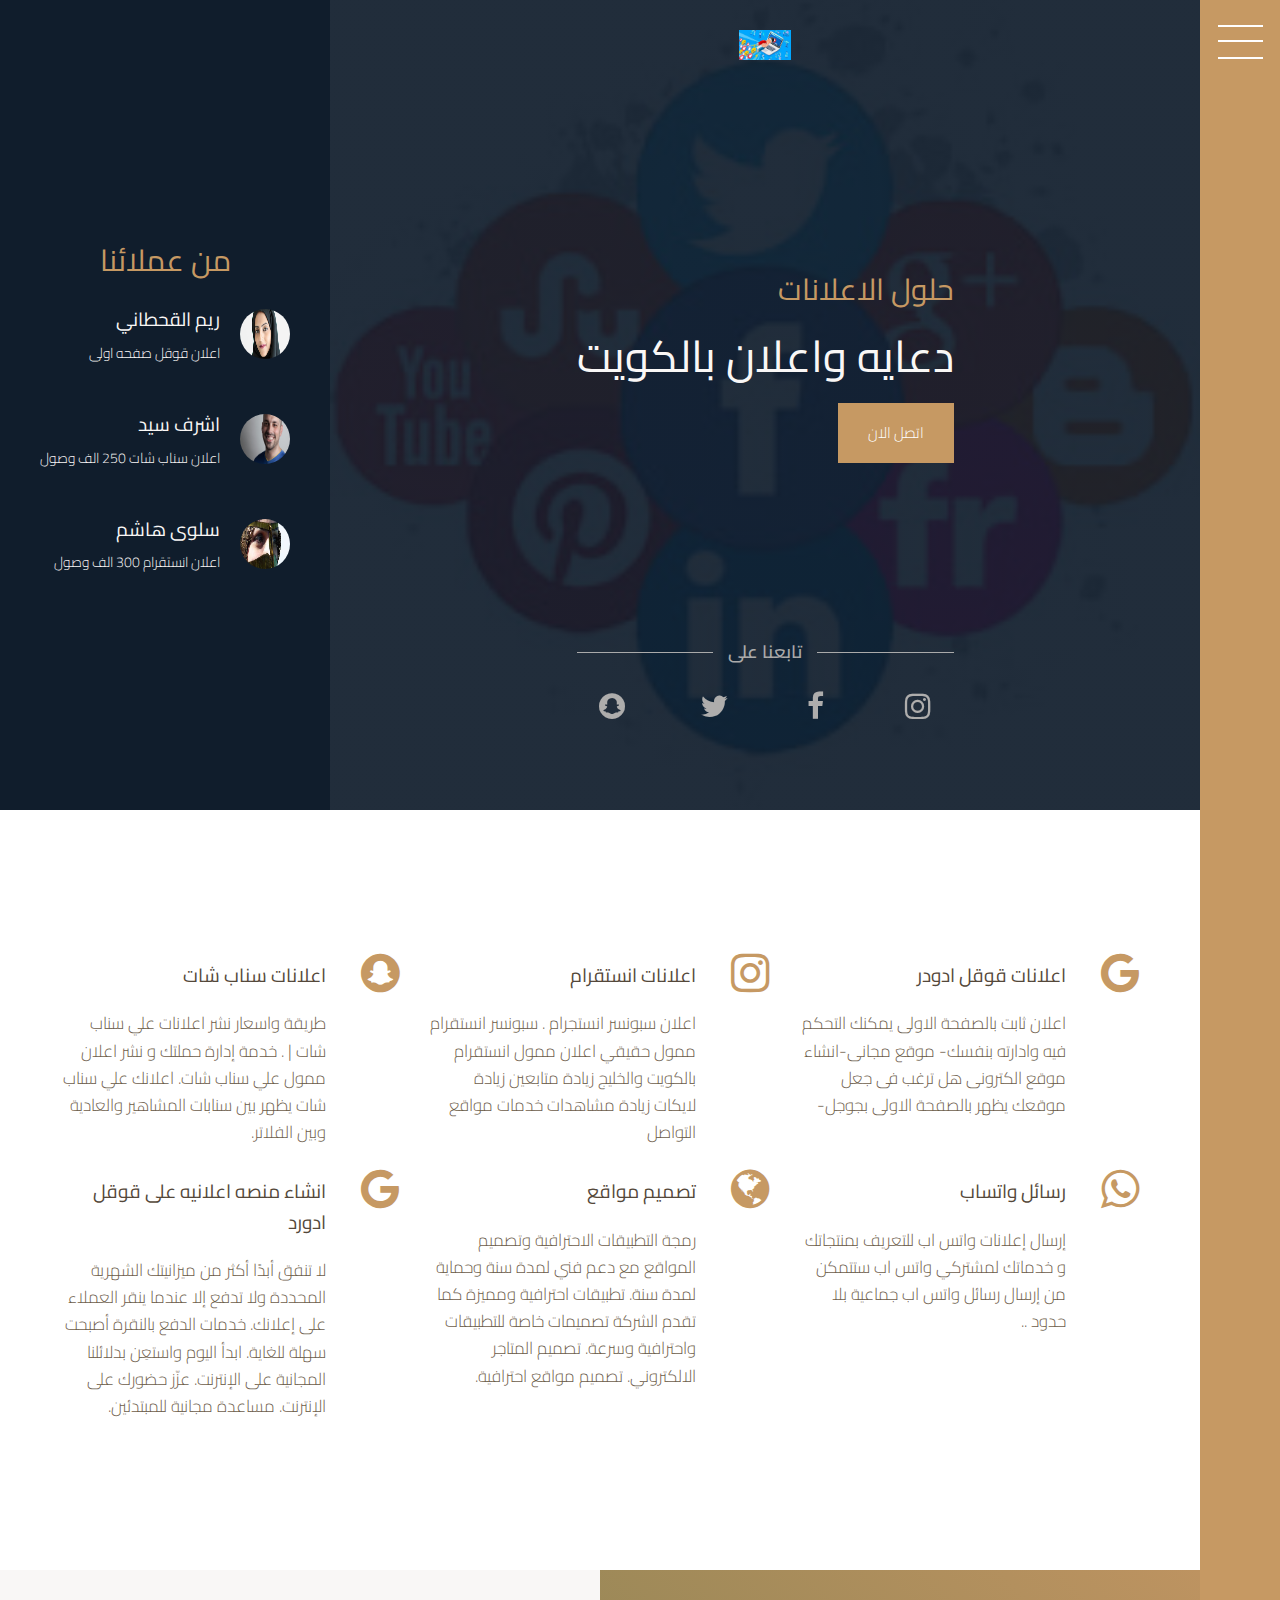
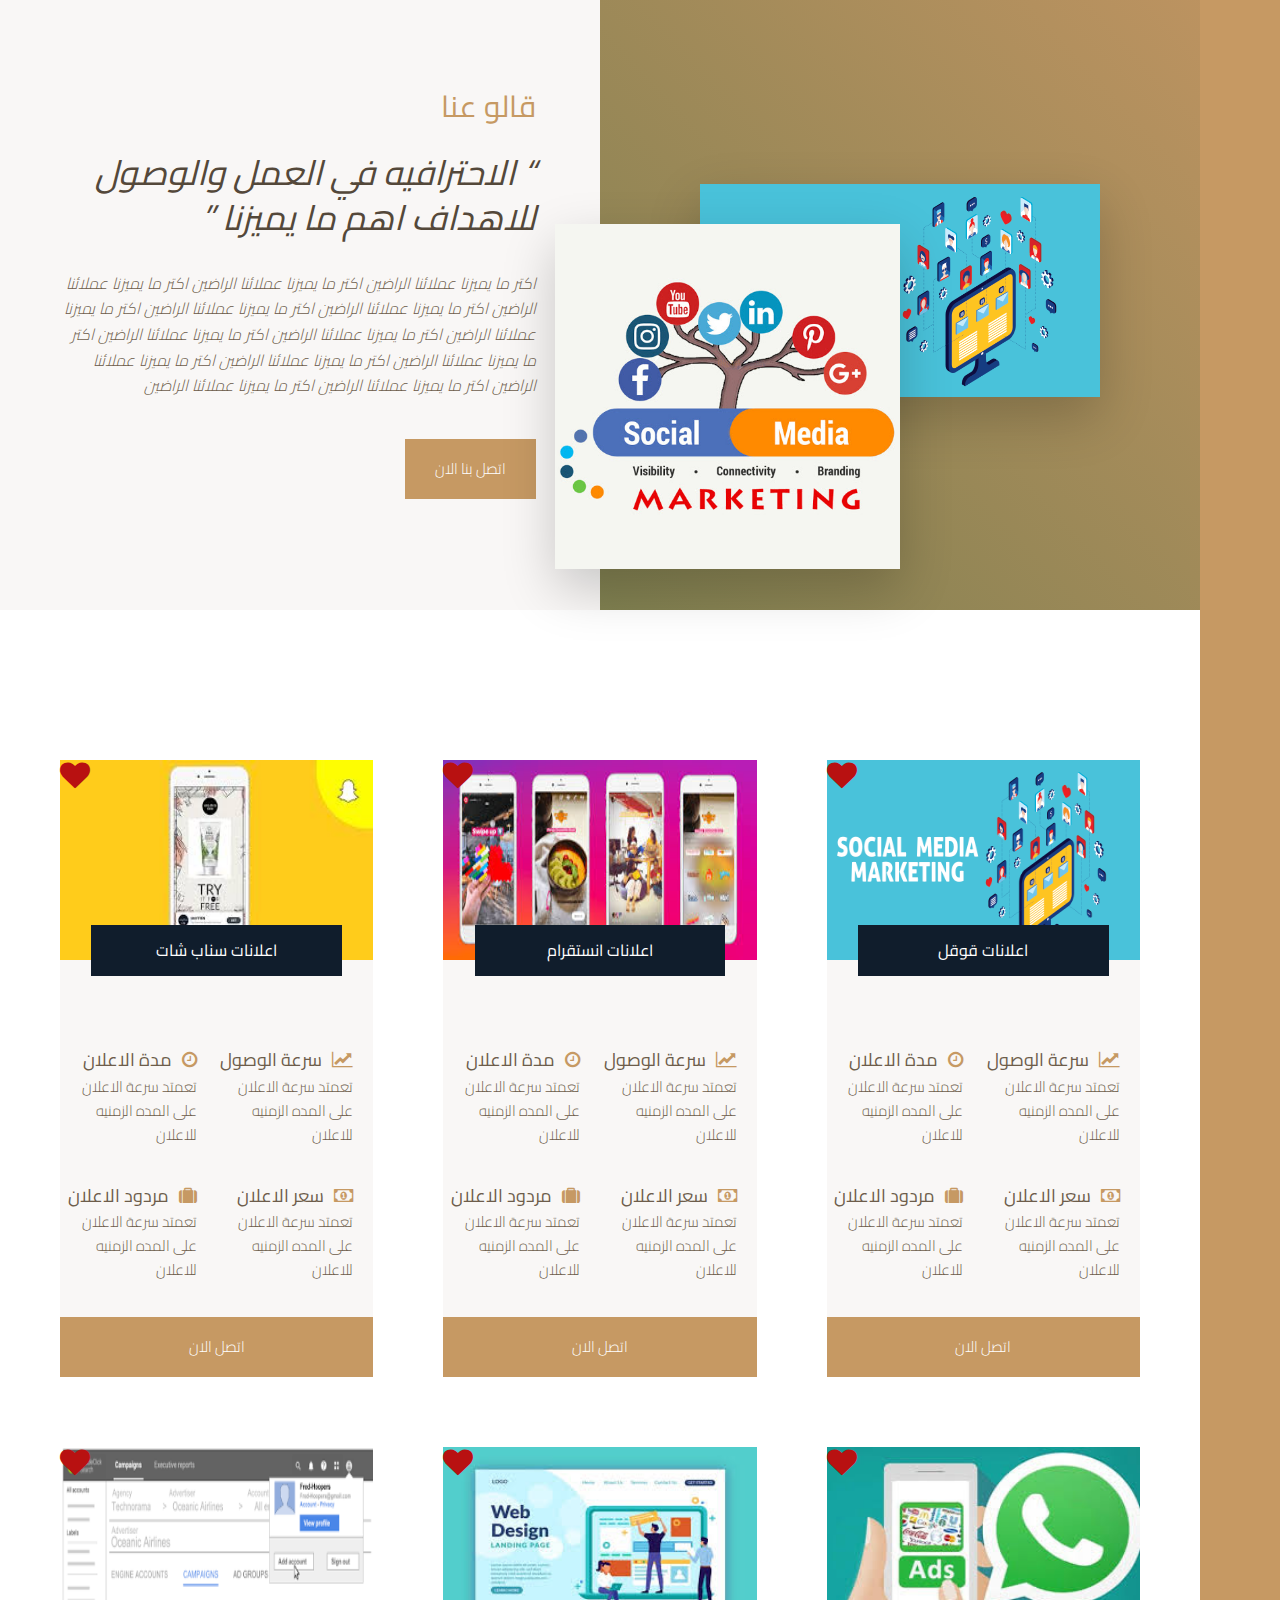
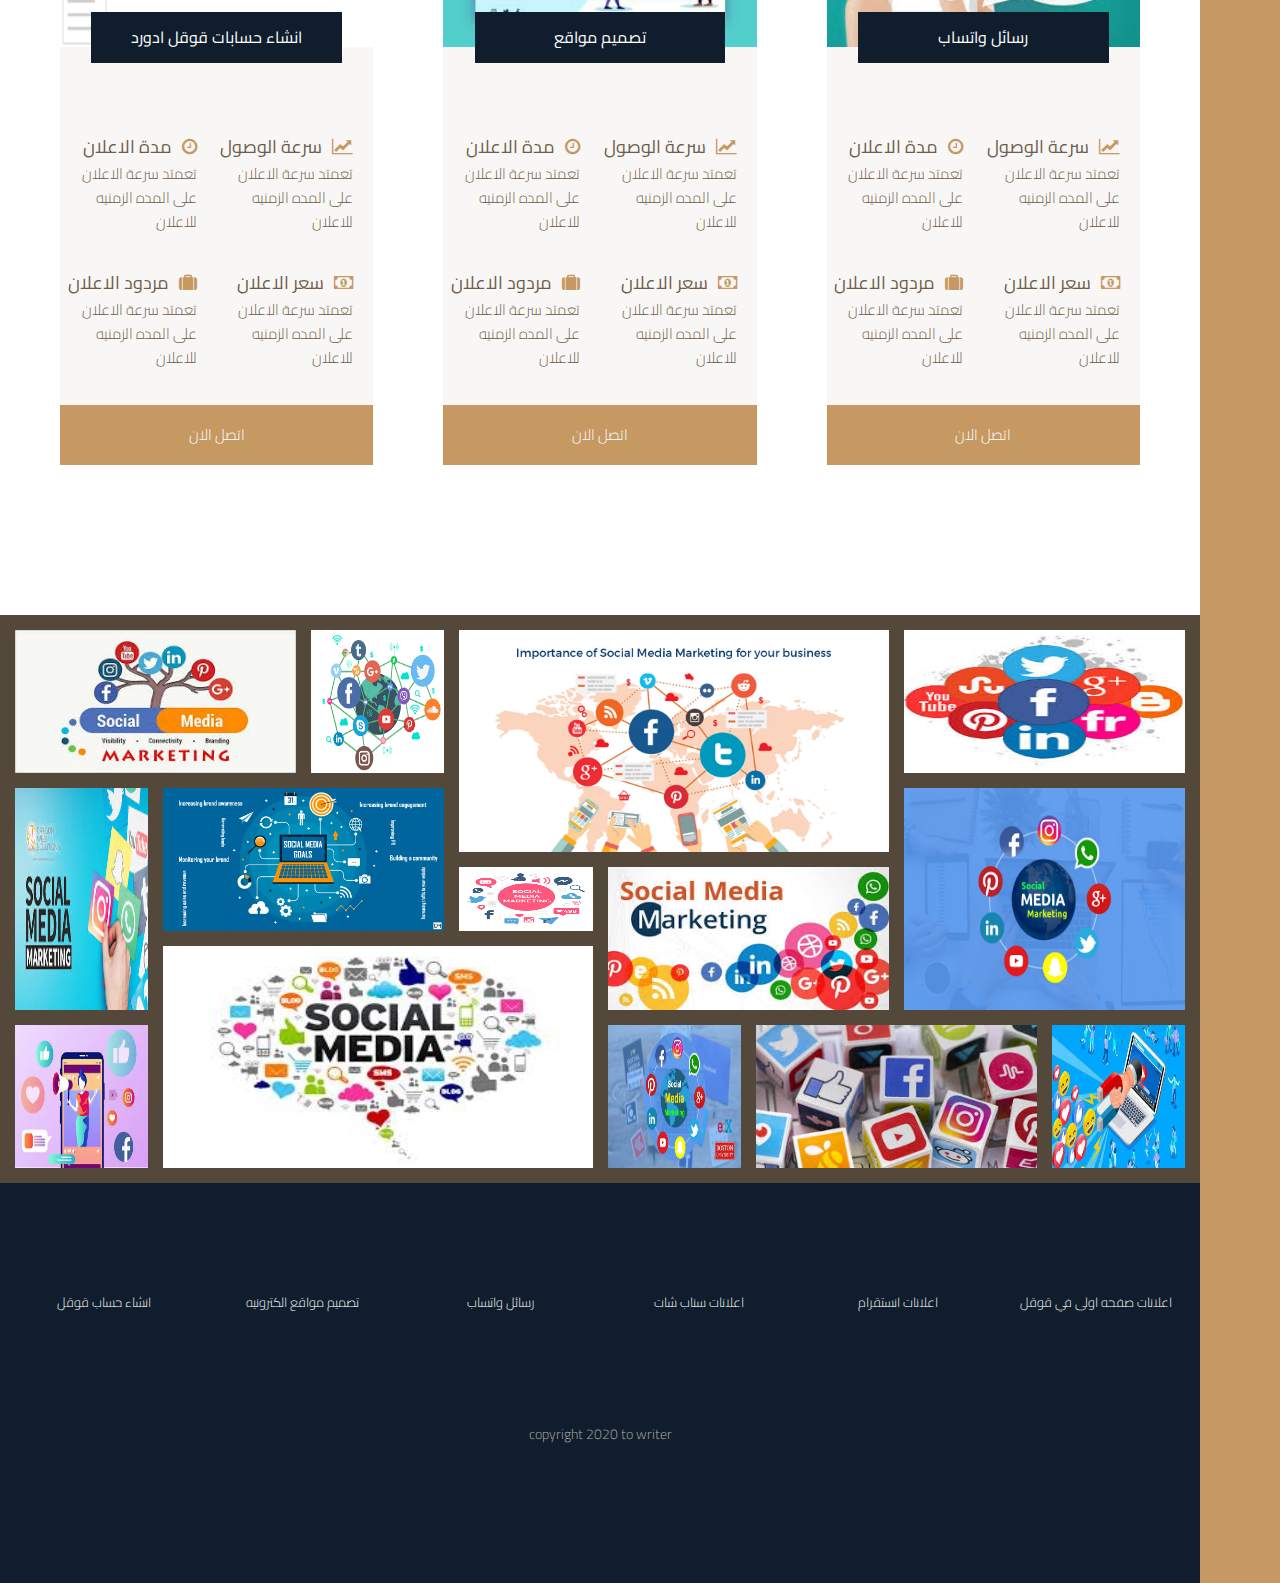
==== commit 92a7b2aa: "client section design" ====
--- a/index.html
+++ b/index.html
@@ -28,8 +28,28 @@
                  <a href=""><i class="fa fa-snapchat"></i></a>
               </div>
         </header>
-        <div class="realtors">
-            top 3 real tors
+        <div class="clients">
+            <h3 class="heading-3">من عملائنا</h3>
+            <div class="clients__list">
+                <img src="img/client-1.jpeg" alt="client 1 images" class="clients__img">
+                <div class="clients__details">
+                    <h4 class="heading-4 heading-4__light">ريم القحطاني </h4>
+                    <p class="clients__campaign">اعلان قوقل صفحه اولى </p>
+                </div>
+
+                <img src="img/client-2.jpg" alt="client 1 images" class="clients__img">
+                <div class="clients__details">
+                    <h4 class="heading-4 heading-4__light">اشرف سيد </h4>
+                    <p class="clients__campaign">اعلان سناب شات  250 الف وصول  </p>
+                </div>
+
+                <img src="img/client-3.jpg" alt="client 1 images" class="clients__img">
+                <div class="clients__details">
+                    <h4 class="heading-4 heading-4__light">سلوى هاشم </h4>
+                    <p class="clients__campaign">اعلان انستقرام 300 الف وصول </p>
+                </div>
+
+            </div>
         </div>
         <section class="features">
             <div class="feature">
--- a/css/style.css
+++ b/css/style.css
@@ -318,9 +318,36 @@
   text-align: center;
 }
 
-.realtors {
+.clients {
   background-color: #101d2c;
   grid-column: col-start 7 / full-end;
+  padding: 3rem;
+  display: grid;
+  align-content: center;
+  justify-items: center;
+  grid-row-gap: 2rem;
+  overflow: hidden;
+}
+
+.clients__list {
+  display: grid;
+  grid-template-columns: min-content 1fr;
+  grid-column-gap: 2rem;
+  grid-row-gap: 5vh;
+  align-items: center;
+}
+
+.clients__img {
+  display: block;
+  width: 5rem;
+  height: 5rem;
+  border-radius: 50%;
+}
+
+.clients__campaign {
+  color: #f9f7f6;
+  margin-top: .7rem;
+  font-size: 1.4rem;
 }
 
 .sidebar {
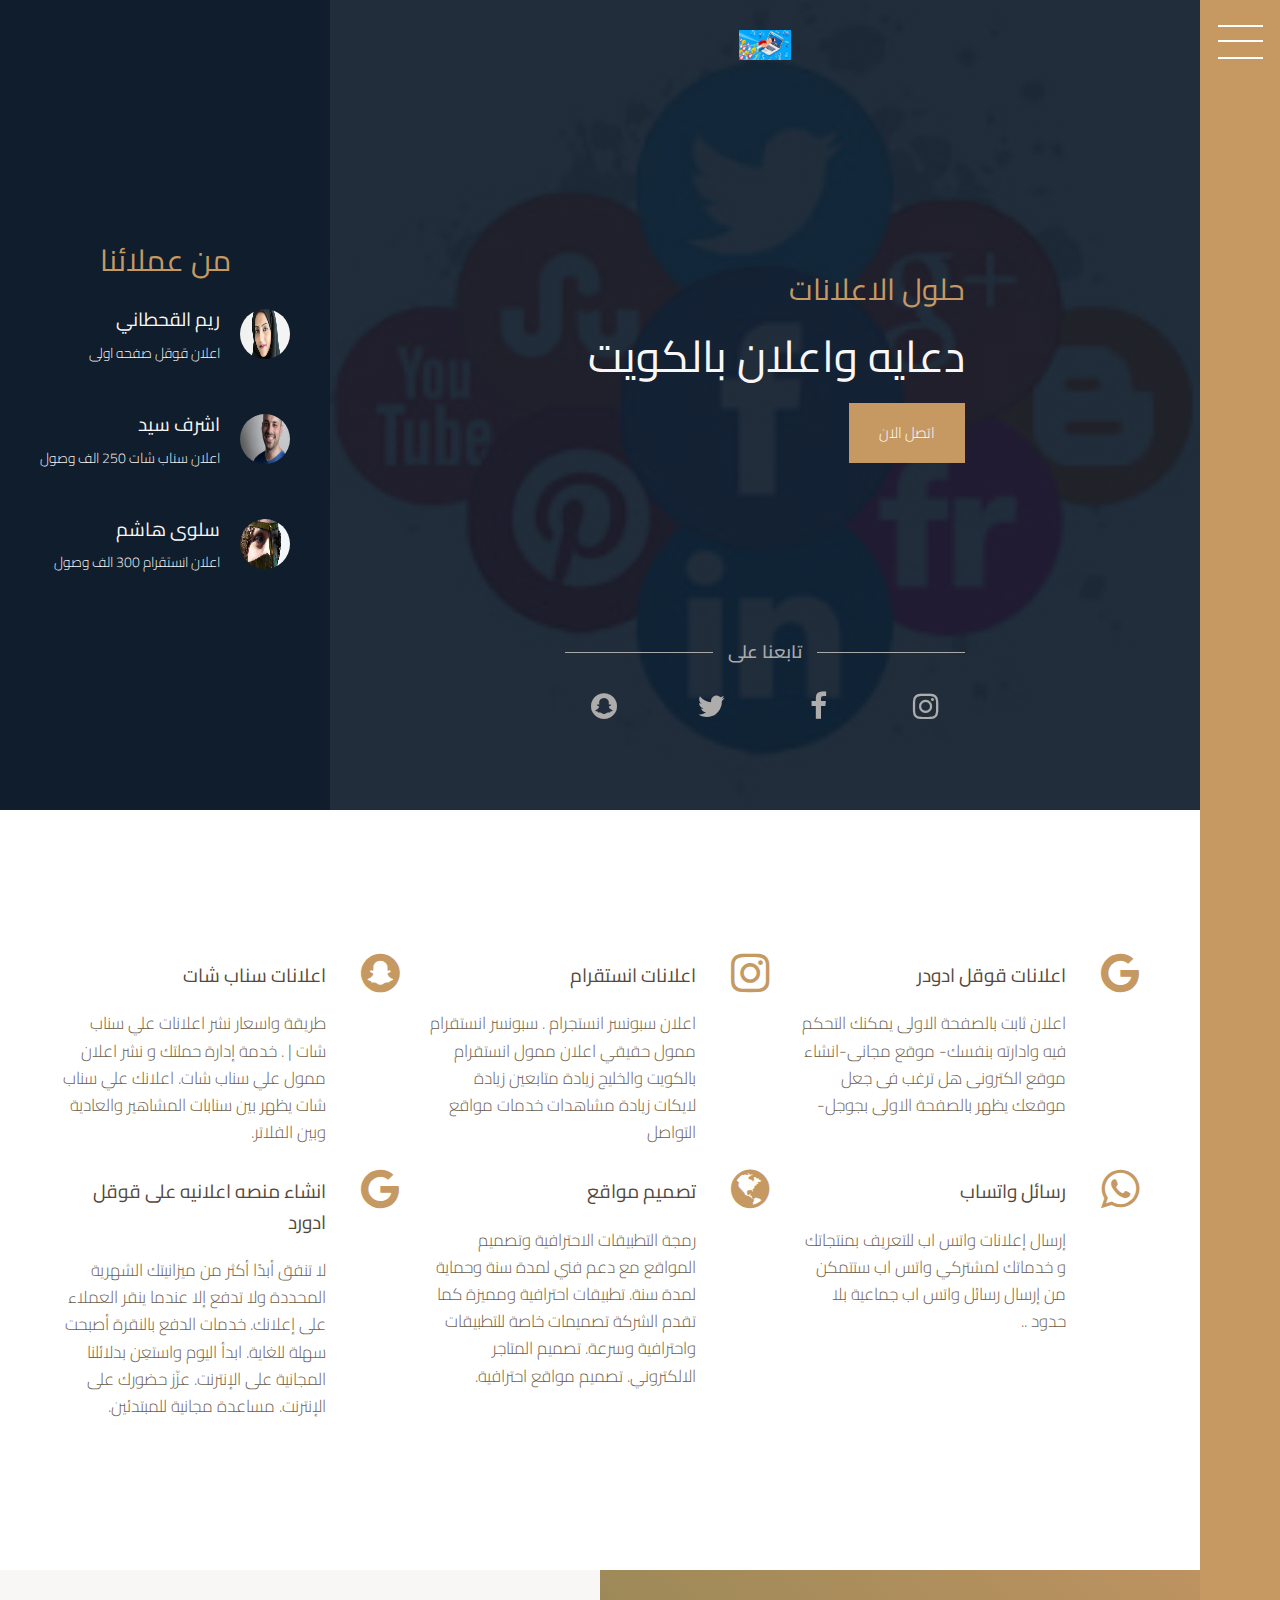
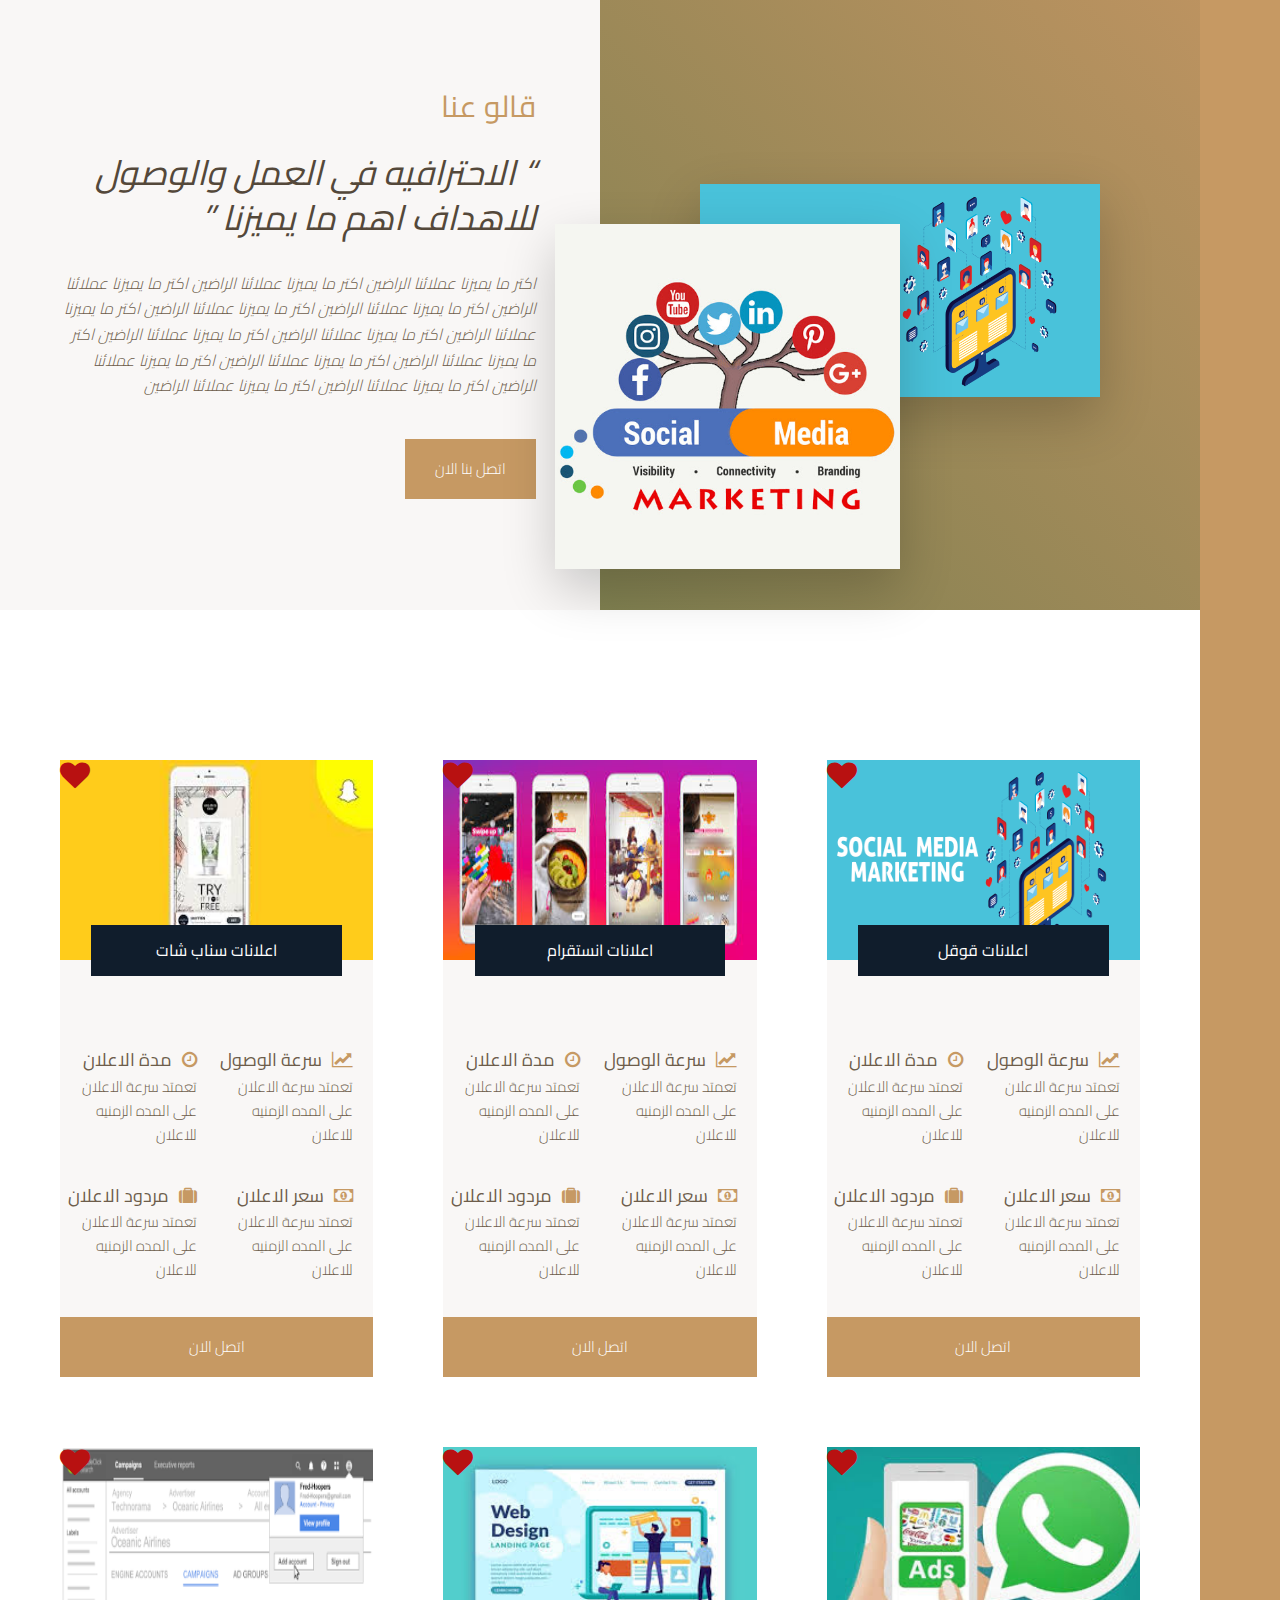
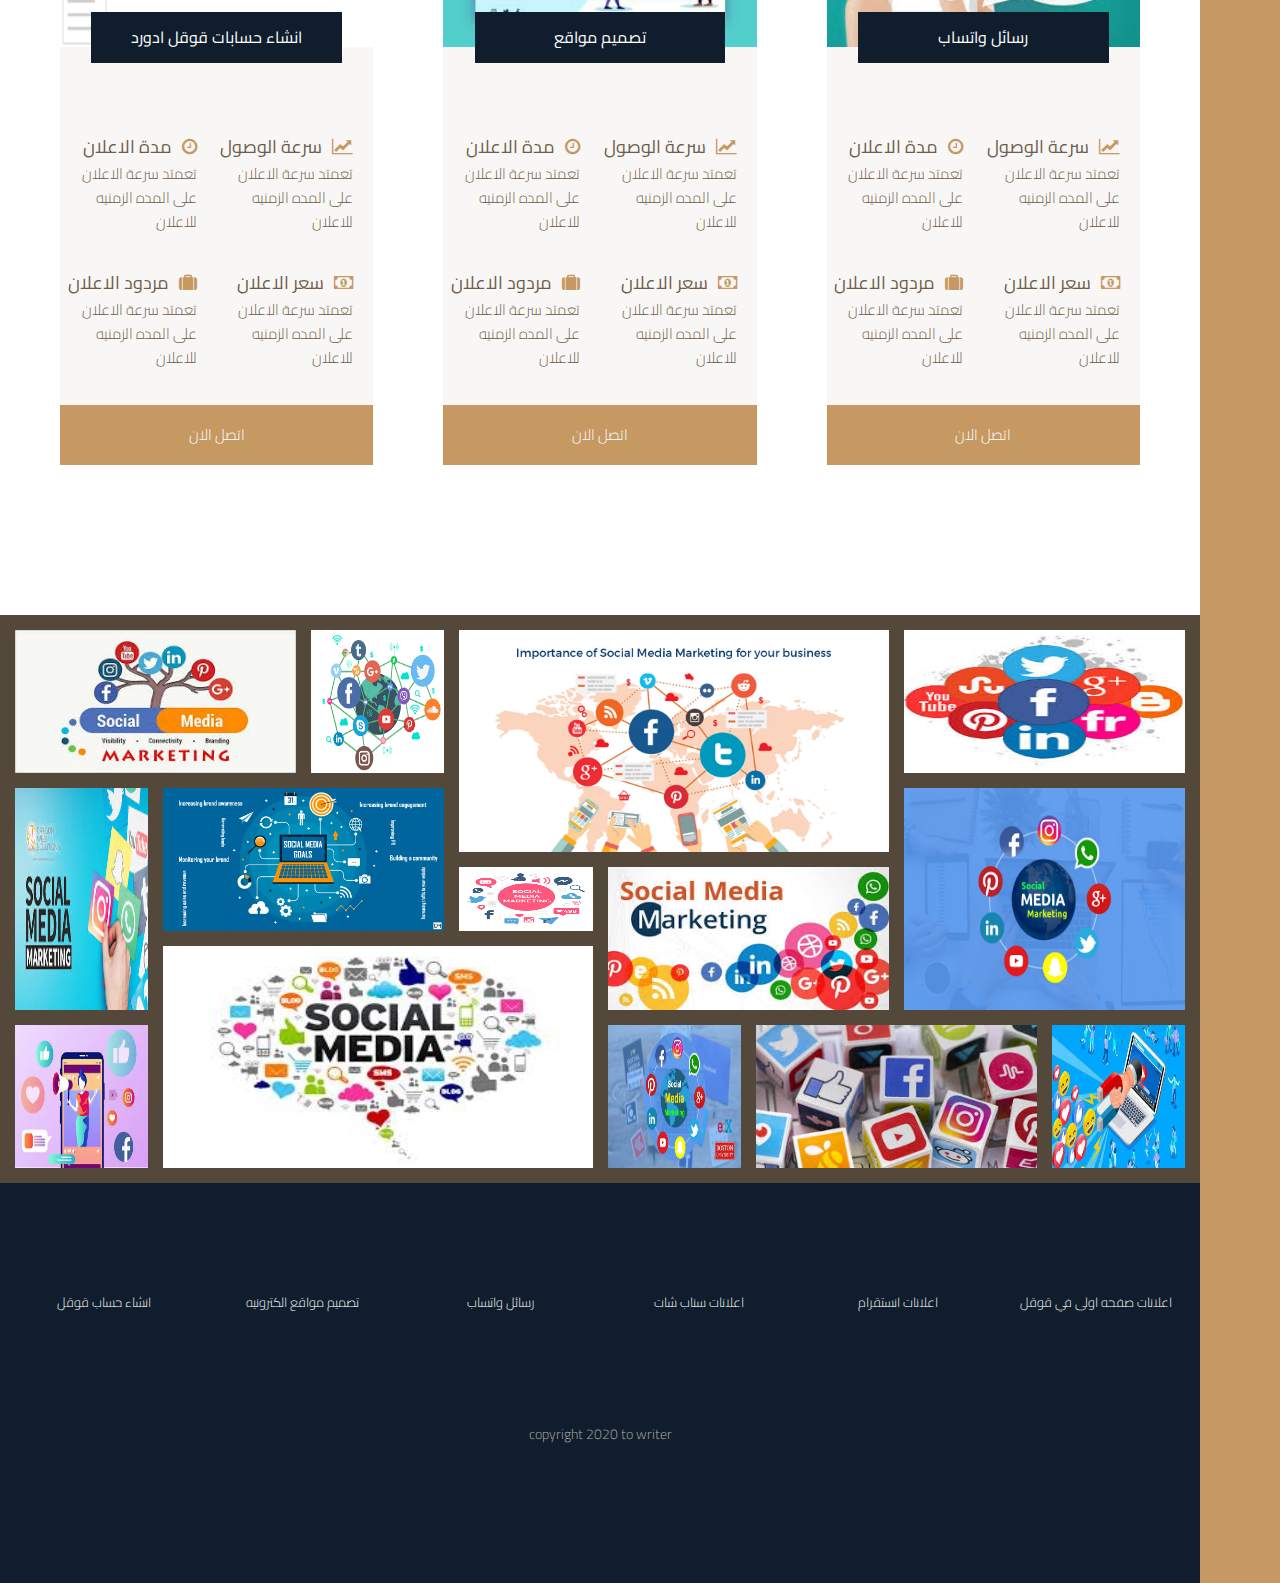
==== commit 3455169a: "adding manifest and favicon" ====
--- a/index.html
+++ b/index.html
@@ -3,10 +3,27 @@
 <head>
     <meta charset="UTF-8">
     <meta name="viewport" content="width=device-width, initial-scale=1.0">
-    <title>nexter</title>
+    <title>حلول الاعلانات</title>
     <link href="https://fonts.googleapis.com/css2?family=Cairo:wght@300;400;600&display=swap" rel="stylesheet">
     <link rel="stylesheet" href="https://stackpath.bootstrapcdn.com/font-awesome/4.7.0/css/font-awesome.min.css">
     <link rel="stylesheet" href="css/style.css">
+    <link rel="apple-touch-icon" sizes="57x57" href="img/favicon/apple-icon-57x57.png">
+    <link rel="apple-touch-icon" sizes="60x60" href="img/favicon/apple-icon-60x60.png">
+    <link rel="apple-touch-icon" sizes="72x72" href="img/favicon/apple-icon-72x72.png">
+    <link rel="apple-touch-icon" sizes="76x76" href="img/favicon/apple-icon-76x76.png">
+    <link rel="apple-touch-icon" sizes="114x114" href="img/favicon/apple-icon-114x114.png">
+    <link rel="apple-touch-icon" sizes="120x120" href="img/favicon/apple-icon-120x120.png">
+    <link rel="apple-touch-icon" sizes="144x144" href="img/favicon/apple-icon-144x144.png">
+    <link rel="apple-touch-icon" sizes="152x152" href="img/favicon/apple-icon-152x152.png">
+    <link rel="apple-touch-icon" sizes="180x180" href="img/favicon/apple-icon-180x180.png">
+    <link rel="icon" type="image/png" sizes="192x192"  href="img/favicon/android-icon-192x192.png">
+    <link rel="icon" type="image/png" sizes="32x32" href="img/favicon/favicon-32x32.png">
+    <link rel="icon" type="image/png" sizes="96x96" href="img/favicon/favicon-96x96.png">
+    <link rel="icon" type="image/png" sizes="16x16" href="img/favicon/favicon-16x16.png">
+    <link rel="manifest" href="/manifest.json">
+    <meta name="msapplication-TileColor" content="#ffffff">
+    <meta name="msapplication-TileImage" content="/ms-icon-144x144.png">
+    <meta name="theme-color" content="#ffffff">
 </head>
 <body>
     <div class="container">
@@ -300,8 +317,10 @@
             <p class="copyright">
                 copyright 2020 to writer
             </p>
+            <button class="add-button btn">تحميل التطبيق </button>
         </footer>
     </div>
-    
+    <script src="sw.js"></script>
+    <script src="app.js"></script>
 </body>
 </html>--- a/css/style.css
+++ b/css/style.css
@@ -12,6 +12,12 @@
   direction: rtl;
 }
 
+@media screen and (max-width: 75em) {
+  html {
+    font-size: 55%;
+  }
+}
+
 body {
   color: #6d5d4b;
   font-family: 'Cairo', sans-serif;
@@ -23,6 +29,19 @@
   display: grid;
   grid-template-rows: 90vh min-content 50vw repeat(3, auto);
   grid-template-columns: [sidebar-start] 8rem [sidebar-end full-start] minmax(6rem, 1fr) [center-start] repeat(8, [col-start] minmax(min-content, 14rem) [col-end]) [center-end] minmax(6rem, 1fr) [full-end];
+}
+
+@media screen and (max-width: 62.5em) {
+  .container {
+    grid-template-rows: 8rem 90vh min-content 50vw repeat(3, auto);
+    grid-template-columns: [full-start] minmax(6rem, 1fr) [center-start] repeat(8, [col-start] minmax(min-content, 14rem) [col-end]) [center-end] minmax(6rem, 1fr) [full-end];
+  }
+}
+
+@media screen and (max-width: 50em) {
+  .container {
+    grid-template-rows: 8rem calc(100vh - 8rem);
+  }
 }
 
 a {
@@ -98,6 +117,13 @@
   text-align: center;
 }
 
+.add-button {
+  width: 200px;
+  position: fixed;
+  bottom: 10px;
+  left: calc(50% - 100px);
+}
+
 .gallery {
   background-color: #54483a;
   grid-column: full-start/full-end;
@@ -194,11 +220,23 @@
   padding: 8rem;
   padding-top: 3rem;
   display: grid;
-  grid-template-rows: 1fr min-content 6rem 1fr;
-  grid-template-columns: max-content;
+  grid-template-rows: 1fr min-content minmax(6rem, min-content) 1fr;
+  grid-template-columns: minmax(40rem, max-content);
   grid-row-gap: 1.5rem;
   justify-content: center;
   overflow: hidden;
+}
+
+@media screen and (max-width: 50em) {
+  .header {
+    grid-column: full-start/full-end;
+  }
+}
+
+@media screen and (max-width: 37.5em) {
+  .header {
+    padding: 4rem;
+  }
 }
 
 .header__logo {
@@ -233,6 +271,7 @@
   grid-template-columns: repeat(4, 1fr);
   grid-column-gap: 3rem;
   justify-items: center;
+  align-items: center;
 }
 
 .header__seenon-logos a {
@@ -329,12 +368,30 @@
   overflow: hidden;
 }
 
+@media screen and (max-width: 50em) {
+  .clients {
+    grid-column: full-start / full-end;
+  }
+}
+
 .clients__list {
   display: grid;
-  grid-template-columns: min-content 1fr;
+  grid-template-columns: min-content max-content;
   grid-column-gap: 2rem;
   grid-row-gap: 5vh;
   align-items: center;
+}
+
+@media screen and (max-width: 50em) {
+  .clients__list {
+    grid-template-columns: repeat(3, min-content max-content);
+  }
+}
+
+@media screen and (max-width: 37.5em) {
+  .clients__list {
+    grid-template-columns: min-content max-content;
+  }
 }
 
 .clients__img {
@@ -356,6 +413,15 @@
   grid-row: 1/-1;
   display: flex;
   justify-content: center;
+}
+
+@media screen and (max-width: 75em) {
+  .sidebar {
+    grid-column: 1/ -1;
+    grid-row: 1/2;
+    justify-content: flex-start;
+    align-items: center;
+  }
 }
 
 .nav-btn {
@@ -385,6 +451,19 @@
   transform: translateY(1.5rem);
 }
 
+@media screen and (max-width: 75em) {
+  .nav-btn {
+    margin-top: 0;
+    margin-right: 2rem;
+  }
+  .nav-btn::before {
+    transform: translateY(-1rem);
+  }
+  .nav-btn::after {
+    transform: translateY(1rem);
+  }
+}
+
 .story__pictures {
   background-color: #6d5d4b;
   grid-column: full-start/ col-end 4;
@@ -395,6 +474,14 @@
   background-image: linear-gradient(to left bottom, rgba(198, 153, 99, 0.9), rgba(130, 132, 81, 0.9));
   background-size: cover;
   background-repeat: no-repeat;
+  align-items: center;
+}
+
+@media screen and (max-width: 50em) {
+  .story__pictures {
+    grid-column: 1/ -1;
+    padding: 3rem;
+  }
 }
 
 .story__img-1 {
@@ -405,6 +492,16 @@
   box-shadow: 0 2rem 5rem rgba(0, 0, 0, 0.2);
 }
 
+@media screen and (max-width: 50em) {
+  .story__img-1 {
+    grid-column: 1/ 5;
+    grid-row: 1/-1;
+    position: relative;
+    z-index: 12;
+    height: 70%;
+  }
+}
+
 .story__img-2 {
   width: 115%;
   grid-row: 4/6;
@@ -413,6 +510,13 @@
   box-shadow: 0 2rem 5rem rgba(0, 0, 0, 0.2);
 }
 
+@media screen and (max-width: 50em) {
+  .story__img-2 {
+    grid-row: 1/ -1;
+    width: 100%;
+  }
+}
+
 .story__content {
   background-color: #f9f7f6;
   grid-column: col-start 5 / full-end;
@@ -420,6 +524,13 @@
   display: grid;
   align-content: center;
   justify-items: start;
+}
+
+@media screen and (max-width: 50em) {
+  .story__content {
+    grid-column: 1/ -1;
+    grid-row: 5/6;
+  }
 }
 
 .story__text {
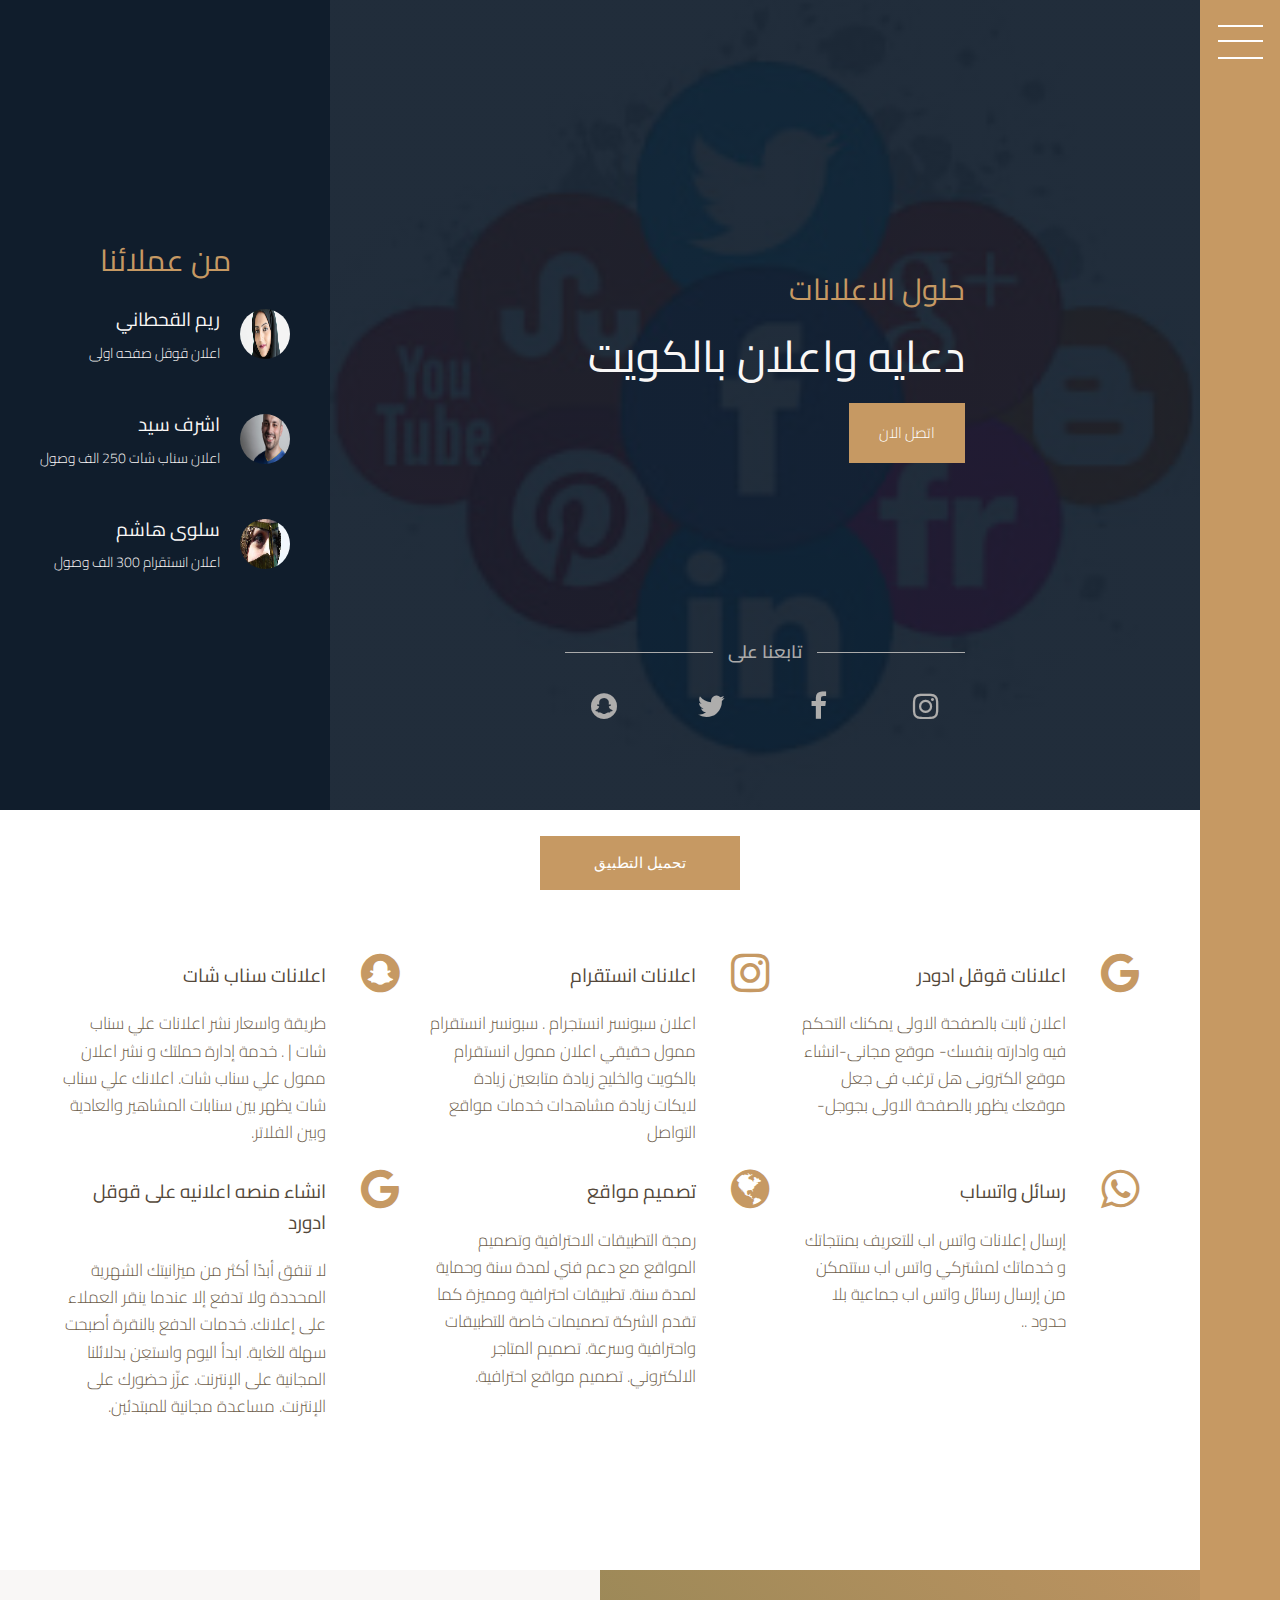
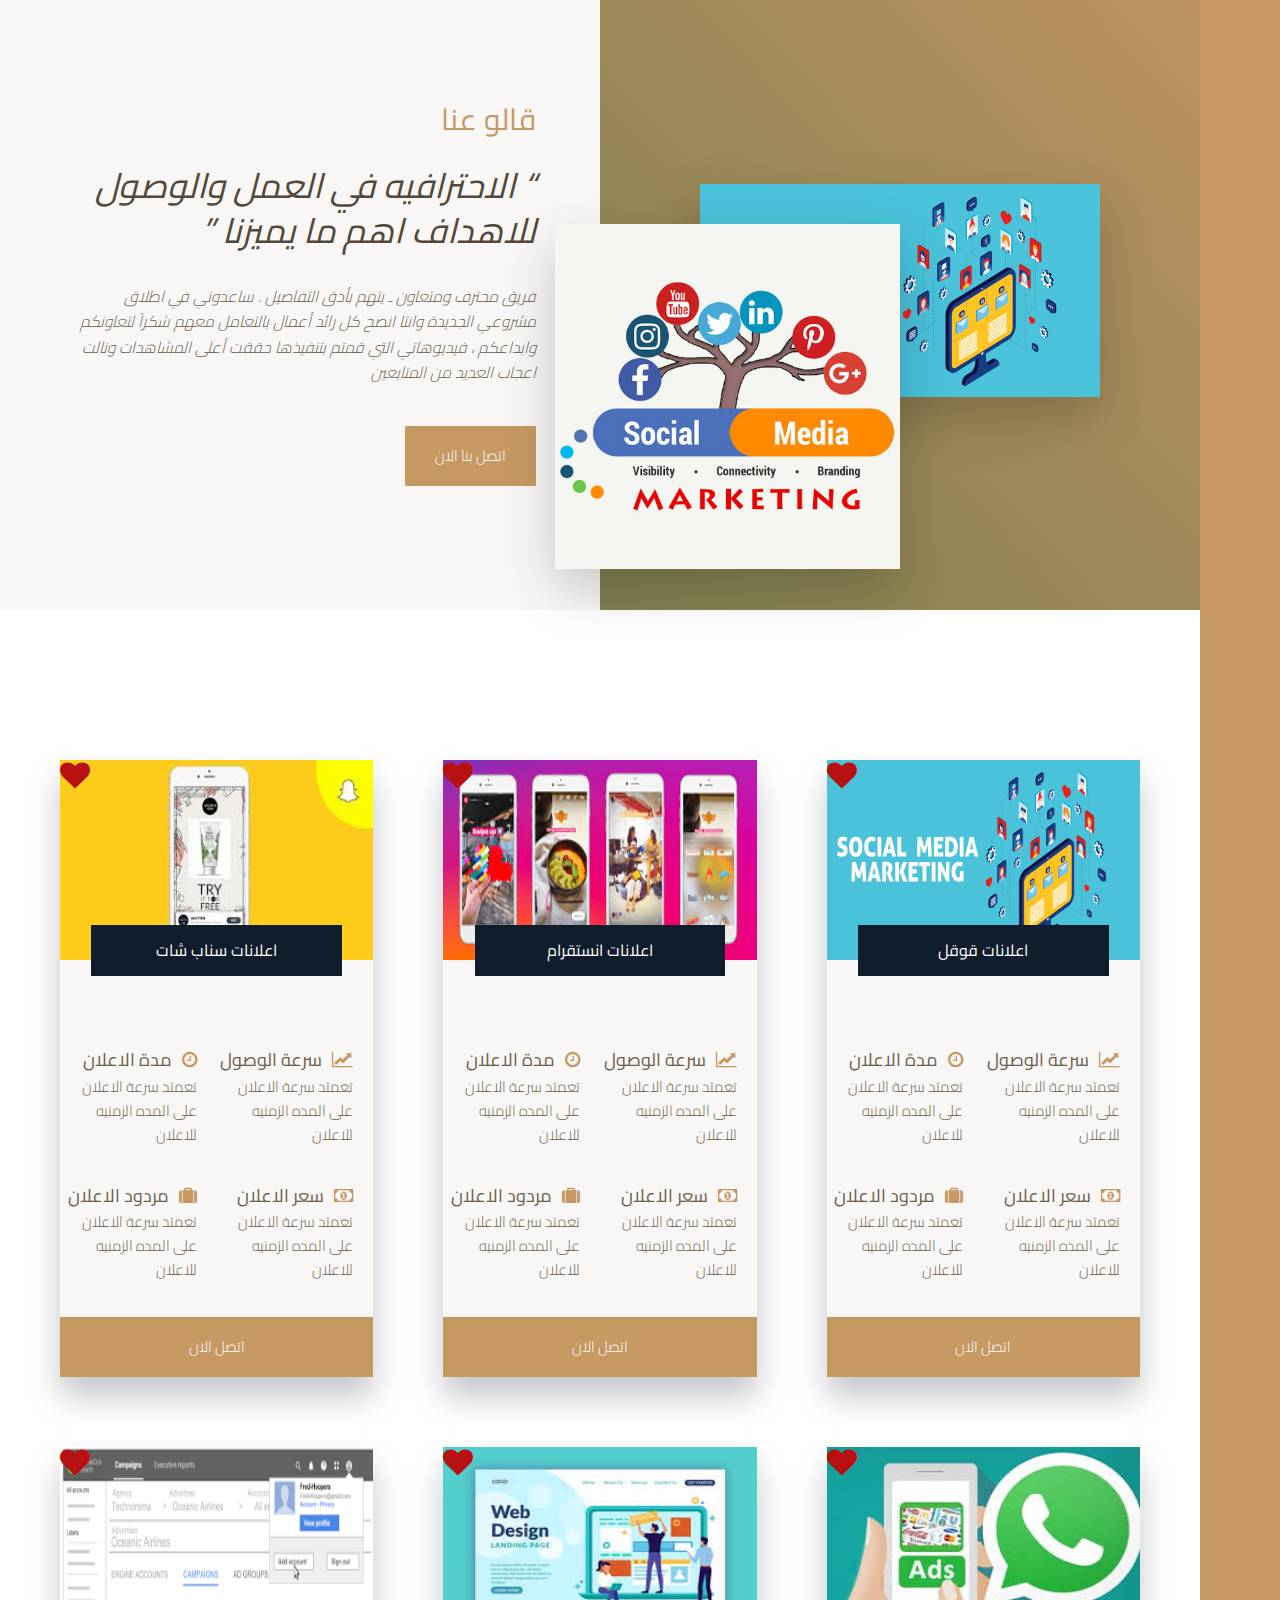
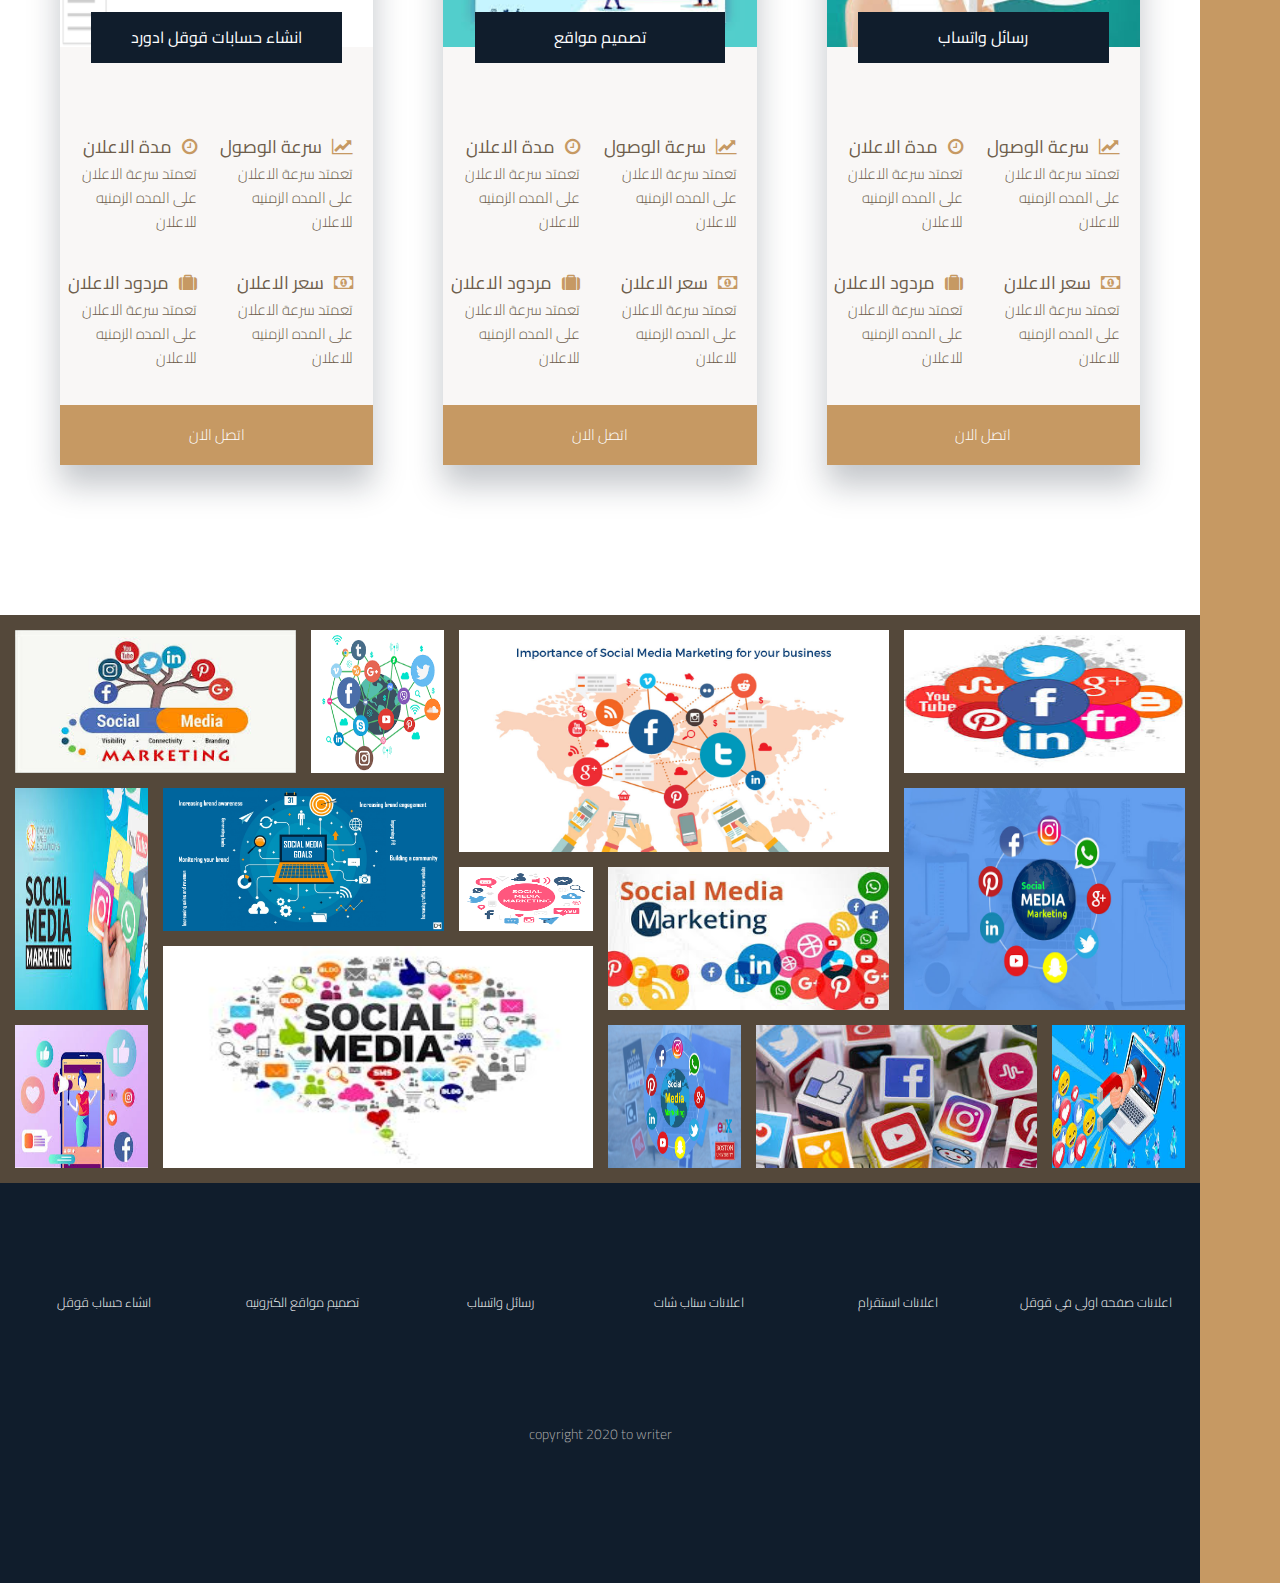
==== commit 9c065d0a: "some modifications" ====
--- a/index.html
+++ b/index.html
@@ -32,8 +32,8 @@
             <button class="nav-btn"></button>
         </div>
         <header class="header">
-          
-            <img src="img/gal-10.jpg" class="header__logo" alt="header logo">
+          <div></div>
+            <!-- <img src="img/gal-10.jpg" class="header__logo" alt="header logo"> -->
             <h3 class="heading-3">حلول الاعلانات </h3>
               <h1 class="heading-1">دعايه واعلان بالكويت</h1>
               <a href="tel:" class="btn header__btn">اتصل الان </a>
@@ -114,8 +114,7 @@
                 &rdquo;
             </h2>
             <p class="story__text mb-lg">
-                اكتر ما يميزنا عملائنا الراضين  اكتر ما يميزنا عملائنا الراضين  اكتر ما يميزنا عملائنا الراضين  اكتر ما يميزنا عملائنا الراضين  اكتر ما يميزنا عملائنا الراضين اكتر ما يميزنا عملائنا الراضين اكتر ما يميزنا عملائنا الراضين اكتر ما يميزنا عملائنا الراضين اكتر ما يميزنا عملائنا الراضين اكتر ما يميزنا عملائنا الراضين اكتر ما يميزنا عملائنا الراضين اكتر ما يميزنا عملائنا الراضين اكتر ما يميزنا عملائنا الراضين 
-            </p>
+                فريق محترف ومتعاون ـ يتهم بأدق التفاصيل . ساعدوني في اطلاق مشروعي الجديدة وانتا انصح كل رائد أعمال بالتعامل معهم  شكراً لتعاونكم وابداعكم ، فيديوهاتي التي قمتم بتنفيذها حققت أعلى المشاهدات ونالت اعجاب العديد من المتابعين            </p>
             <a href="#" class="btn">اتصل بنا الان </a>
         </div>
         <section class="services">
@@ -317,9 +316,10 @@
             <p class="copyright">
                 copyright 2020 to writer
             </p>
-            <button class="add-button btn">تحميل التطبيق </button>
         </footer>
+        <button class="add-button btn">تحميل التطبيق </button>
     </div>
+
     <script src="sw.js"></script>
     <script src="app.js"></script>
 </body>
--- a/css/style.css
+++ b/css/style.css
@@ -46,6 +46,15 @@
 
 a {
   text-decoration: none;
+}
+
+.add-button {
+  width: 200px;
+  position: fixed;
+  bottom: 10px;
+  left: calc(50% - 100px);
+  outline: none;
+  z-index: 1000;
 }
 
 .features {
@@ -117,13 +126,6 @@
   text-align: center;
 }
 
-.add-button {
-  width: 200px;
-  position: fixed;
-  bottom: 10px;
-  left: calc(50% - 100px);
-}
-
 .gallery {
   background-color: #54483a;
   grid-column: full-start/full-end;
@@ -297,6 +299,7 @@
   display: grid;
   grid-template-columns: repeat(2, 1fr);
   grid-row-gap: 3.5rem;
+  box-shadow: 0 2rem 3rem rgba(16, 29, 44, 0.25);
 }
 
 .service__img {
@@ -586,6 +589,7 @@
   padding: 1.8rem 3rem;
   font-size: 1.5rem;
   transition: background .4s;
+  border: none;
 }
 
 .btn:hover {
